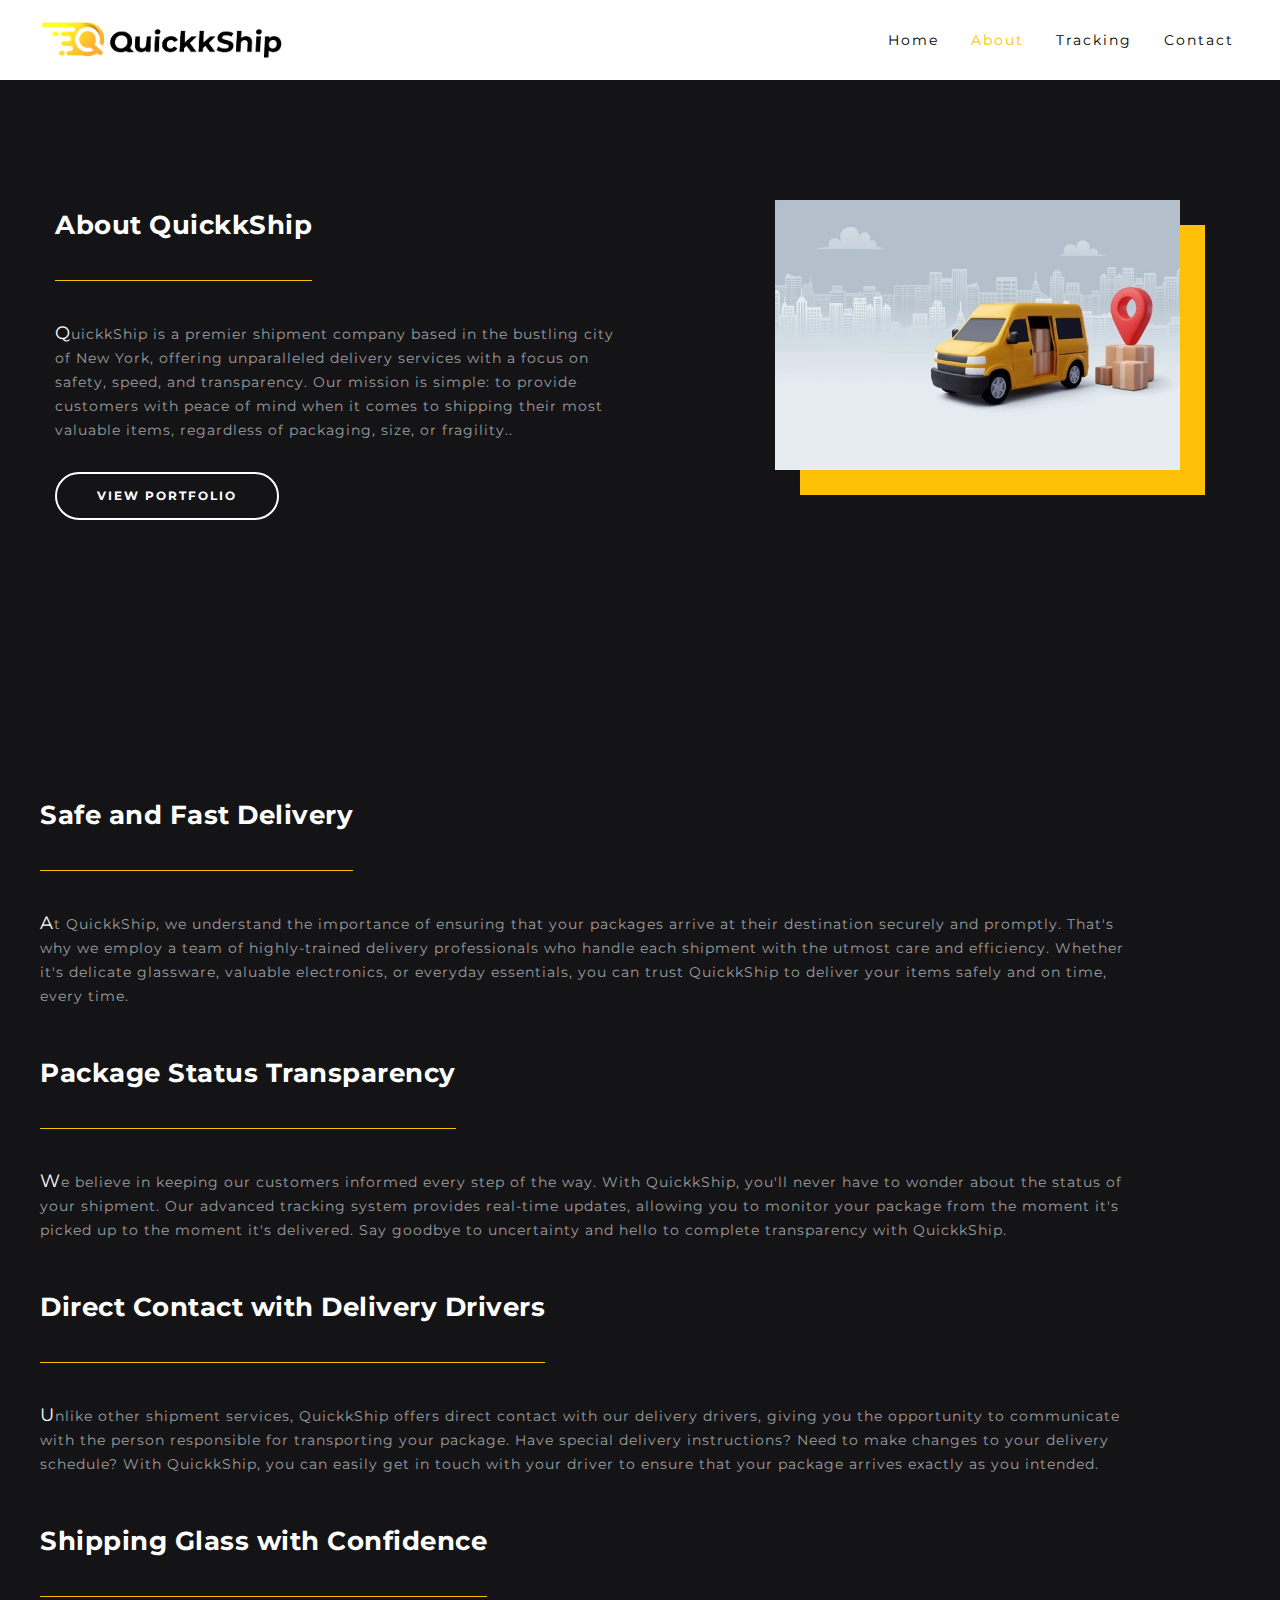
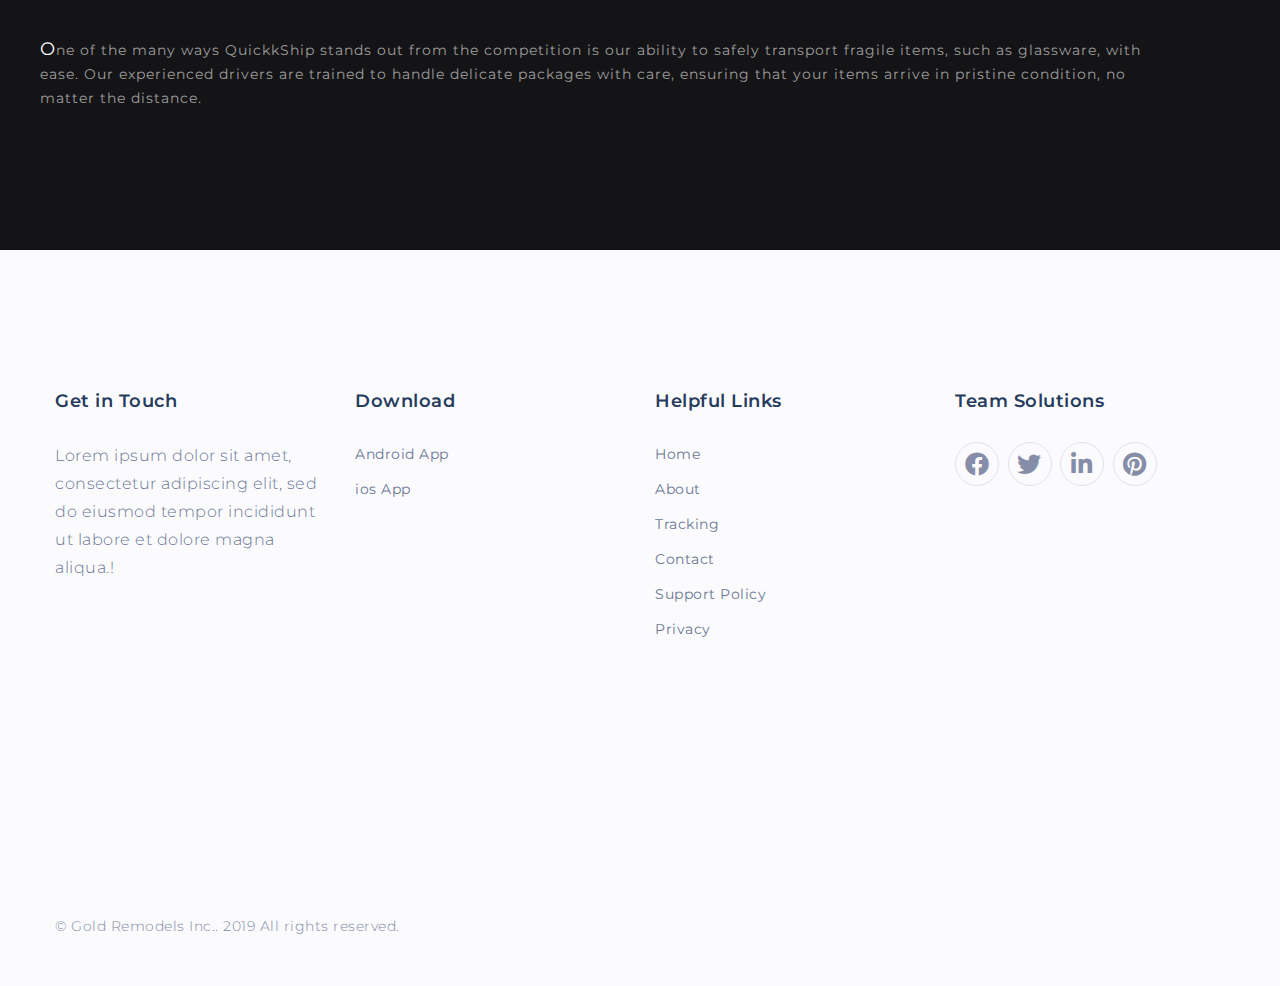
==== about.html @ 37277b3c "Add files via upload" ====
<!DOCTYPE html>
<!--[if (gte IE 9)|!(IE)]><!-->
<html lang="en">
<!--<![endif]-->
<head>
	<meta http-equiv="Content-Type" content="text/html; charset=UTF-8"/>
  <!-- =====  BASIC PAGE NEEDS  ===== -->
  <title>Huzaifa Shakeel</title>
	<link rel="canonical" href="https://html.lionode.com" />
  <!-- =====  SEO MATE  ===== -->
  <meta http-equiv="X-UA-Compatible" content="IE=edge" />
  <meta name="description" content="">
  <meta name="keywords" content="">
  <meta name="distribution" content="global">
  <meta name="revisit-after" content="2 Days">
  <meta name="robots" content="ALL">
  <meta name="rating" content="8 YEARS">
  <meta name="Language" content="en-us">
  <meta name="GOOGLEBOT" content="NOARCHIVE">
  <!-- =====  MOBILE SPECIFICATION  ===== -->
  <meta name="viewport" content="width=device-width, initial-scale=1, maximum-scale=1">
  <meta name="viewport" content="width=device-width">
  <!-- =====  CSS  ===== -->
  <link rel="stylesheet" href="https://cdnjs.cloudflare.com/ajax/libs/font-awesome/6.0.0-beta3/css/all.min.css">
  <link rel="stylesheet" type="text/css" href="jobado/layout/css/font-awesome.min.css" />
  <link rel="stylesheet" type="text/css" href="jobado/layout/css/bootstrap.css" />
  <link rel="stylesheet" type="text/css" href="jobado/layout/css/menu.css">
  <link rel="stylesheet" type="text/css" href="jobado/layout/css/style.css">
  <link rel="stylesheet" type="text/css" href="jobado/layout/css/color/style1.css" id="colors">
  <link rel="stylesheet" type="text/css" href="jobado/layout/css/animation.css">
  <link rel="stylesheet" type="text/css" href="jobado/layout/css/owl.carousel.css">
  <link rel="stylesheet" type="text/css" href="jobado/layout/css/mouse_position.css">
  <link href="assets/vendor/boxicons/css/boxicons.min.css" rel="stylesheet">
  <link rel="shortcut icon" href="jobado/layout/images/favicon.png">
  <link rel="apple-touch-icon" href="images/apple-touch-icon.png">
  <link rel="apple-touch-icon" sizes="72x72" href="images/apple-touch-icon-72x72.png">
  <link rel="apple-touch-icon" sizes="114x114" href="images/apple-touch-icon-114x114.png">
  <link href="assets/vendor/swiper/swiper-bundle.min.css" rel="stylesheet">
  
</head>
<body id="home, style= background-color: #141416;">
  <div class="wrapper", style="background-color: #141416;">
    <!-- =====  HEADER START  ===== -->
    <header id="header" style="background-color: white;">
      <div class="header navbar">
        <div class="container-fluid">
          <!-- Brand and toggle get grouped for better mobile display -->
          <div class="navbar-header pull-left"> <a class="navbar-brand" href="jobado/layout/index.html">  <img src="jobado/layout/images/png-03.png" alt="QuickkShip Logo" style="height: 60px"></a> </div>
          <!-- Collection of nav links, forms, and other content for toggling -->
          <div id="navbarCollapse" class="navbar-collapse navbar-right">
            <nav id="menu" class="collapse">
              <!-- Navigation Menu -->
              <ul class="nav">
                <li class="active"> <a href="index.html", style="color:black ;">Home</a></li>
                <li> <a href="about.html"  style="color: #ffc107;">About</a></li>
                <li> <a href="tracking.html"  style="color: black;">Tracking</a></li>
                <li> <a href="contact.html"  style="color: black;">Contact</a></li>
              </ul>
              <!--End Navigation Menu -->
            </nav>
          </div>
        </div>
      </div>
    </header>
    <!-- =====  HEADER END  ===== -->
    
    <!-- =====  ABOUT START  ===== -->
    <section id="about" style="padding-top: 200px;" class="ptb_100">
      <div class="about">
        <div class="container">
          <div class="about-inner ">
            <div class="row">
              <div class="col-md-7">
                <div class="about-text">
                  <div class="about-heading-wrap">
                    <h2 class="about-heading mb_40 wow fadeInUp" data-wow-delay="0.2s">About QuickkShip</h2>
                  </div>
                  <p class="wow fadeInUp" data-wow-delay="0.3s">QuickkShip is a premier shipment company based in the bustling city of New York, offering unparalleled delivery services with a focus on safety, speed, and transparency. Our mission is simple: to provide customers with peace of mind when it comes to shipping their most valuable items, regardless of packaging, size, or fragility..</p>
                  <a class="custom-btn custom-btns light mtb_30 wow fadeInUp" data-wow-delay="0.4s" type="button"  href="#portfolio" id="scrollToPortfolio"><span>View Portfolio</span></a>
                  <script>
                    document.getElementById("scrollToPortfolio").addEventListener("click", function (event) {
                        event.preventDefault(); // Prevent the default behavior of jumping to the section
                        const target = document.querySelector("#portfolio");
                        if (target) {
                            target.scrollIntoView({ behavior: "smooth" }); // Use smooth scroll behavior
                        }
                    });
                </script>
                </div>
              </div>
              <div class="col-md-5 wow fadeInUp" data-wow-delay="0.2s">
                <figure> <img src="jobado/layout/images/profilepic-2.jpg" alt="#"> </figure>
              </div>
            </div>
          </div>
        </div>
      </div>
    </section>
    <!-- =====  ABOUT END  ===== -->


    <section id="about" class="ptb_100">
      <div class="about">
        <div class="container">
          <div class="about-inner ">
            <div class="row">
              <div class="col-md-16">
                <div class="about-text">
                  <div class="about-heading-wrap">
                    <h2 class="about-heading mb_40 wow fadeInUp" data-wow-delay="0.2s">Safe and Fast Delivery</h2>
                  </div>
                  <p class="wow fadeInUp" data-wow-delay="0.3s">At QuickkShip, we understand the importance of ensuring that your packages arrive at their destination securely and promptly. That's why we employ a team of highly-trained delivery professionals who handle each shipment with the utmost care and efficiency. Whether it's delicate glassware, valuable electronics, or everyday essentials, you can trust QuickkShip to deliver your items safely and on time, every time.</p>
                </div>
              </div>
              <div class="col-md-16">
                <div class="about-text">
                  <div class="about-heading-wrap">
                    <h2 class="about-heading mb_40 wow fadeInUp" data-wow-delay="0.2s">Package Status Transparency</h2>
                  </div>
                  <p class="wow fadeInUp" data-wow-delay="0.3s">We believe in keeping our customers informed every step of the way. With QuickkShip, you'll never have to wonder about the status of your shipment. Our advanced tracking system provides real-time updates, allowing you to monitor your package from the moment it's picked up to the moment it's delivered. Say goodbye to uncertainty and hello to complete transparency with QuickkShip.</p>
                </div>
              </div>
              <div class="col-md-16">
                <div class="about-text">
                  <div class="about-heading-wrap">
                    <h2 class="about-heading mb_40 wow fadeInUp" data-wow-delay="0.2s">Direct Contact with Delivery Drivers</h2>
                  </div>
                  <p class="wow fadeInUp" data-wow-delay="0.3s">Unlike other shipment services, QuickkShip offers direct contact with our delivery drivers, giving you the opportunity to communicate with the person responsible for transporting your package. Have special delivery instructions? Need to make changes to your delivery schedule? With QuickkShip, you can easily get in touch with your driver to ensure that your package arrives exactly as you intended.</p>
                </div>
              </div>
              <div class="col-md-16">
                <div class="about-text">
                  <div class="about-heading-wrap">
                    <h2 class="about-heading mb_40 wow fadeInUp" data-wow-delay="0.2s">Shipping Glass with Confidence</h2>
                  </div>
                  <p class="wow fadeInUp" data-wow-delay="0.3s">One of the many ways QuickkShip stands out from the competition is our ability to safely transport fragile items, such as glassware, with ease. Our experienced drivers are trained to handle delicate packages with care, ensuring that your items arrive in pristine condition, no matter the distance.</p>
                </div>
              </div>
            </div>
          </div>
        </div>
      </div>
    </section>
   
   
<footer class="new_footer_area bg_color">
  <div class="new_footer_top">
      <div class="container">
          <div class="row">
              <div class="col-lg-3 col-md-6">
                  <div class="f_widget company_widget wow fadeInLeft" data-wow-delay="0.2s" style="visibility: visible; animation-delay: 0.2s; animation-name: fadeInLeft;">
                      <h3 class="f-title f_600 t_color f_size_18" style="padding-top: 20px;">Get in Touch</h3>
                      <p>Lorem ipsum dolor sit amet, consectetur adipiscing elit, sed do eiusmod tempor incididunt ut labore et dolore magna aliqua.!</p>
                     
                  </div>
              </div>
              <div class="col-lg-3 col-md-6">
                  <div class="f_widget about-widget pl_70 wow fadeInLeft" data-wow-delay="0.4s" style="visibility: visible; animation-delay: 0.4s; animation-name: fadeInLeft;">
                      <h3 class="f-title f_600 t_color f_size_18" style="padding-top: 20px;">Download</h3>
                      <ul class="list-unstyled f_list">
                          <li><a href="#">Android App</a></li>
                          <li><a href="#">ios App</a></li>
                      </ul>
                  </div>
              </div>
              <div class="col-lg-3 col-md-6">
                  <div class="f_widget about-widget pl_70 wow fadeInLeft" data-wow-delay="0.6s" style="visibility: visible; animation-delay: 0.6s; animation-name: fadeInLeft;">
                      <h3 class="f-title f_600 t_color f_size_18" style="padding-top: 20px;">Helpful Links</h3>
                      <ul class="list-unstyled f_list">
                          <li><a href="#">Home</a></li>
                          <li><a href="#">About</a></li>
                          <li><a href="#">Tracking</a></li>
                          <li><a href="#">Contact</a></li>
                          <li><a href="#">Support Policy</a></li>
                          <li><a href="#">Privacy</a></li>
                      </ul>
                  </div>
              </div>
              <div class="col-lg-3 col-md-6" >
                  <div class="f_widget social-widget pl_70 wow fadeInLeft" data-wow-delay="0.8s" style="visibility: visible; animation-delay: 0.8s; animation-name: fadeInLeft;">
                      <h3 class="f-title f_600 t_color f_size_18" style="padding-top: 20px;">Team Solutions</h3>
                      <div class="f_social_icon">
                          <a href="#" class="fab fa-facebook"></a>
                          <a href="#" class="fab fa-twitter"></a>
                          <a href="#" class="fab fa-linkedin"></a>
                          <a href="#" class="fab fa-pinterest"></a>
                      </div>
                  </div>
              </div>
          </div>
      </div>
      <div class="footer_bg">
          <div class="footer_bg_one"></div>
          <div class="footer_bg_two"></div>
      </div>
  </div>
  <div class="footer_bottom">
      <div class="container">
          <div class="row align-items-center">
              <div class="col-lg-6 col-sm-7">
                  <p class="mb-0 f_400">© Gold Remodels Inc.. 2019 All rights reserved.</p>
              </div>
          </div>
      </div>
  </div>
</footer>

    
    <!-- =====  ADD END  ===== -->
    <!-- =====  CONTACT START  ===== -->
    <!-- <section class="pb_100">
      <div class="container">
        <div class="row">
          <div class="col-md-6 mb_50 col-md-offset-3 text-center">
            <div class="heading-part ">
              <h2 class="main_title mb_20 wow fadeInUp" data-wow-delay="0.5s">Get In Touch</h2>
              <p class=" wow fadeInUp" data-wow-delay="0.6s">The generated Lorem Ipsum is therefore always free from repetition, injected humour, or non-characteristic words etc.</p>
            </div>
          </div>
        </div>
      </div>
    </section> -->
    <!-- =====  CONTACT END  ===== -->
    <!-- =====  FOOTER START  ===== -->
    <!-- <div class="footer bg-color ptb_100">
      <div class="container">
        <div class="row">
          <div class="col-xs-12">
            <h4 style="font-size: 30px; padding-bottom: 15px;">Huzaifa Shakeel</h4>
            <h4 style="font-size: 15px; padding-bottom: 10px;">Passionate about everything that renders in Mobile.</h4>
            <div class="copyright-part mb_10 wow fadeInUp" data-wow-delay="0.2s">Copy Right © By Lionode 2017 | All Rights Reserved.</div>
            <div class="social_icon wow fadeInUp" data-wow-delay="0.3s">
             
            </div>
          </div>
        </div>
      </div>
    </div> -->
    <!-- =====  FOOTER END  ===== -->
  <!-- =====  WRAPPER END  ===== -->
  <!-- =====  SCRIPT START  ===== -->
  <script src="jobado/layout/js/jQuery_v3.1.1.min.js"></script>
  <script src="jobado/layout/js/owl.carousel.min.js"></script>
  <script src="jobado/layout/js/bootstrap.min.js"></script>
  <script src="jobado/layout/js/isotope.pkgd.min.js"></script>
  <script src="jobado/layout/js/letters-type.js"></script>
  <script src="jobado/layout/js/menu.js"></script>
  <script src="jobado/layout/js/custom.js"></script>
  <script src="jobado/layout/js/circle-progress.js"></script>
  <script src="jobado/layout/js/circle-progress-examples.js"></script>
  <script src="jobado/layout/js/map.js"></script>
  <script src="jobado/layout/js/parallax.js"></script>
  <script src="jobado/layout/js/wow.js"></script>
  <script src="jobado/layout/js/mail.js"></script>
  <script src="jobado/layout/js/mouse_position.js"></script>
  <script src="assets/vendor/aos/aos.js"></script>
  <script src="assets/vendor/bootstrap/js/bootstrap.bundle.min.js"></script>
  <script src="assets/vendor/glightbox/js/glightbox.min.js"></script>
  <script src="assets/vendor/isotope-layout/isotope.pkgd.min.js"></script>
  <script src="assets/vendor/swiper/swiper-bundle.min.js"></script>
  <!-- =====  SCRIPT END  ===== -->
  <script src="assets/js/main.js"></script>
</html>
---- jobado/layout/css/menu.css ----
#menu, #menu ul, #menu ul li, #menu ul li a, #menu #menu-button {
	margin: 0;
	padding: 0;
	border: 0;
	list-style: none;
	line-height: 1;
	display: block;
	position: relative;
	-webkit-box-sizing: border-box;
	-moz-box-sizing: border-box;
	box-sizing: border-box;
	transition: all 0.4s ease-in-out 0s;
	-webkit-transition: all 0.4s ease-in-out 0s;
	-moz-transition: all 0.4s ease-in-out 0s;
	-o-transition: all 0.4s ease-in-out 0s;
}
#menu:after,  #menu > ul:after {
	content: ".";
	display: block;
	clear: both;
	visibility: hidden;
	line-height: 0;
	height: 0;
}
#menu #menu-button {
	display: none;
}
#menu {
	position: static;
	float: right;
	padding-top: 0;
}
#menu ul li .nav-dropdown-level-1 {
	-webkit-transition: all 0.4s ease;
	-moz-transition: all 0.4s ease;
	-ms-transition: all 0.4s ease;
	-o-transition: all 0.4s ease;
	transition: all 0.4s ease;
}
#menu > ul > li {
	float: left;
}
#menu.align-center > ul {
	font-size: 0;
	text-align: center;
}
#menu.align-center > ul > li {
	display: inline-block;
	float: none;
}
#menu.align-center ul ul {
	text-align: left;
}
#menu.align-right > ul > li {
	float: right;
}
#menu.align-right ul ul {
	text-align: right;
}
#menu > ul > li > a {
	padding: 23px 16px;
	letter-spacing: 2px;
	text-decoration: none;
	color: #fff;
	transition: all 0.25s ease 0s;
	-webkit-transition: all 0.25s ease 0s;
	-moz-transition: all 0.25s ease 0s;
	-o-transition: all 0.25s ease 0s;
	outline: none;
}
.header.sticky #menu ul ul li a, .header #menu ul ul li a, #menu ul ul li a {
	padding: 10px 20px;
	color: #999;
	letter-spacing: 1px;
	outline: none;
}
#menu ul li:hover a, .header.sticky #menu ul ul > li:hover > a, .header.sticky #menu ul > li:hover > a, #menu > ul > li.active > a {
	color: #ffc107;
}
/*#menu > ul > li.nav-has-sub > a {
  padding-right: 25px;
}*/
/*#menu > ul > li.nav-has-sub > a::after {
  position: absolute;
  top: 21px;
  right: 10px;
  width: 4px;
  height: 4px;
  border-bottom: 1px solid #323232;
  border-right: 1px solid #323232;
  content: "";
  -webkit-transform: rotate(45deg);
  -moz-transform: rotate(45deg);
  -ms-transform: rotate(45deg);
  -o-transform: rotate(45deg);
  transform: rotate(45deg);
  -webkit-transition: border-color 0.2s ease;
  -moz-transition: border-color 0.2s ease;
  -ms-transition: border-color 0.2s ease;
  -o-transition: border-color 0.2s ease;
  transition: border-color 0.2s ease;
}*/
#menu > ul > li.nav-has-sub:hover > a::after {
	border-color: #000;
}
#menu ul ul {
	position: absolute;
	left: -9999px;
	opacity: 0;
	-webkit-transition: all 0.4s ease;
	-moz-transition: all 0.4s ease;
	-ms-transition: all 0.4s ease;
	-o-transition: all 0.4s ease;
	transition: all 0.4s ease;
	top: 130%;
	visibility: hidden;
}
#menu li:hover > ul {
	left: auto;
	opacity: 1;
	top: 100%;
	visibility: visible;
	z-index: 2;
}
#menu li:hover ul.nav-dropdown-level-2 {
	top: 0;
}
#menu.align-right li:hover > ul {
	right: 0;
}
#menu ul ul ul {
	margin-left: 100%;
	top: 0;
}
#menu .nav-dropdown-level-1, #menu .nav-dropdown-level-2 {
	padding-top: 10px;
	padding-bottom: 10px;
	background: rgba(254,254,254,0.97);
}
#menu li:hover ul.nav-dropdown-level-2 {
	top: -10px;
}
#menu.align-right ul ul ul {
	margin-left: 0;
	margin-right: 100%;
}
/*#menu ul ul li {
  height: 0;
  -webkit-transition: height .2s ease;
  -moz-transition: height .2s ease;
  -ms-transition: height .2s ease;
  -o-transition: height .2s ease;
  transition: height .2s ease;
}*/
/*#menu ul li:hover > ul > li {
  height: 32px;
}*/
#menu ul ul li a {
	padding: 10px 20px;
	width: 225px;
	text-decoration: none;
	color: #fff;
	-webkit-transition: color .2s ease;
	-moz-transition: color .2s ease;
	-ms-transition: color .2s ease;
	-o-transition: color .2s ease;
	transition: color .2s ease;
}
#menu ul ul li:hover > a,  #menu ul ul li a:hover {
	color: #000;
}
#menu ul ul li.nav-has-sub > a::after {
	font-family: fontawesome;
	position: absolute;
	right: 15px;
	width: 5px;
	content: "\f105";
}
#menu.align-right ul ul li.nav-has-sub > a::after {
	right: auto;
	left: 10px;
	border-bottom: 0;
	border-right: 0;
	border-top: 1px solid #000;
	border-left: 1px solid #000;
}
#menu ul ul li.nav-has-sub:hover > a::after {
	border-color: #000;
}
.showleft {
	right: 100% !important;
}
 @media all and (max-width: 991px) {
#menu {
	width: auto;
	margin:0;
}
#menu ul {
	opacity: 0;
	left: 0;
	width: 100%;
	background: #fff;
	overflow: auto;
	position: fixed;
	top: 80px;
	z-index: 2;
	transition: all 0.4s ease-in-out 0s;
	-webkit-transition: all 0.4s ease-in-out 0s;
	-moz-transition: all 0.4s ease-in-out 0s;
	-o-transition: all 0.4s ease-in-out 0s;
	height: calc(100% - 64px);/*padding-top:65px !important;*/
}
#menu ul.open {
	opacity: 1;
	transition: all 0.4s ease-in-out 0s;
	-webkit-transition: all 0.4s ease-in-out 0s;
	-moz-transition: all 0.4s ease-in-out 0s;
	-o-transition: all 0.4s ease-in-out 0s;

}
#menu > ul > li > a {
	color: #323232 !important;
}
#menu .nav-dropdown-level-1, #menu .nav-dropdown-level-2 {
	padding-top: 0px;
	padding-bottom: 0px;
	background: #f7f7f7;
}
#menu li:hover > ul, #menu li:hover ul.nav-dropdown-level-2 {
	top: auto;
}
#menu ul ul {
	opacity: 1;
	visibility: visible;
}
#menu > ul > li > a, .header.sticky #menu > ul > li > a {
	padding: 20px 16px;
}
#menu.align-center > ul,  #menu.align-right ul ul {
	text-align: left;
}
#menu ul li,  #menu ul ul li,  #menu ul li:hover > ul > li {
	width: 100%;
	height: auto;
	border-top: 1px solid #eee;
}
#menu ul li a,  #menu ul ul li a {
	width: 100%;
}
#menu > ul > li,  #menu.align-center > ul > li,  #menu.align-right > ul > li {
	float: none;
	display: block;
	max-width: 750px;
	margin-left: auto;
	margin-right: auto;
}
#menu ul ul li a {
	padding: 20px 20px 20px 30px;
	color: #323232;
	background: none;
}
.header.sticky #menu ul ul li a, .header #menu ul ul li a {
	padding: 20px 20px 20px 30px;
	color: #323232;
}
.header.sticky #menu ul ul ul li a, .header #menu ul ul ul li a {
	padding: 20px 20px 20px 45px;
}
#menu ul ul li:hover > a,  #menu ul ul li a:hover {
	color: #000;
}
#menu ul ul ul li a {
	padding-left: 40px;
}
#menu ul ul,  #menu ul ul ul {
	position: relative;
	left: 0;
	right: auto;
	width: 100%;
	margin: 0;
}
#menu > ul > li.nav-has-sub > a::after,  #menu ul ul li.nav-has-sub > a::after {
	display: none;
}
#menu-line {
	display: none;
}
#menu #menu-button {
	display: inline-block;
	padding: 20px 0;
	margin-left: 15px;
	color: #323232;
	cursor: pointer;
	z-index: 2;
	float: left;
}
#menu #menu-button a{
	font-size: 20px;
	color: #fff;
}
#menu .submenu-button {
	position: absolute;
	z-index: 10;
	right: 0;
	top: 0;
	display: block;
	height: 52px;
	width: 52px;
	cursor: pointer;
}
#menu .submenu-button::after {
	content: '';
	position: absolute;
	top: 21px;
	left: 26px;
	display: block;
	width: 1px;
	height: 11px;
	background: #323232;
	z-index: 99;
}
#menu .submenu-button::before {
	content: '';
	position: absolute;
	left: 21px;
	top: 26px;
	display: block;
	width: 11px;
	height: 1px;
	background: #323232;
	z-index: 99;
}
#menu .submenu-button.submenu-opened:after {
	display: none;
}
}
---- jobado/layout/css/style.css ----
/*------------------------------------------------------------------

Project:		Jobado Portfolio
Version:		1.1
Last change:	‎29/9/‎2017
Created by: 	Lionode

-------------------------------------------------------------------*/

/* -----  Google Font  -----*/
@import url('https://fonts.googleapis.com/css?family=Montserrat:300,400,500,700,900');

/* -----  ionicons Font  -----*/
@import url("ionicons.min.css");

/* =====  INDEX OF STYLES =====

01 ===== BASIC  =====
  1.1 General
  1.2 Color Swicher
  1.3 Parallax 
  1.4 Typography   
  1.5 Spacing    
  1.6 Button
  1.7 Services
  1.8 Tab
  1.9 Progress Bars
  1.10 Inputs 
  
02 ===== HEADER ===== 
  2.1 Header
  2.2 Navbar
  
03 ===== CONTANT =====
  3.1 Banner
  3.2 Portfolio
  3.3 Blog
  3.4 Client
  3.5 About Us Page
  3.6 Team
  3.7 Contact Us
  3.8 map
  
04 ===== FOOTER =====*/

/* ----------------------------------------------
	BASIC
	1.1 General  
----------------------------------------------- */
body, html {
    height: 100%;
    margin: 0;
    padding: 0;
}
body {
    line-height: 24px;
    color: #9E9E9E;
    font-size: 14px;
    font-family: 'Montserrat', sans-serif;
    font-weight: 400;
    letter-spacing: 0.5px;
    background: #141416;
}
::-moz-selection {
    background-color: #1A1A1A;
    color: #FFF;
}
::selection {
    background-color: #1A1A1A;
    color: #FFF;
}
img {
    height: auto;
    max-width: 100%;
    border: none;
    outline: none;
    transition: all 0.4s ease 0s;
    -moz-transition: all 0.4s ease 0s;
    -webkit-transition: all 0.4s ease 0s;
    -o-transition: all 0.4s ease 0s;
}
ul li {
    list-style: none;
}
br {
    font-size: 0;
    line-height: 0;
}
hr {
    margin-bottom: 0px;
    margin-top: 0px;
    border-top: 1px solid #000;
    border-bottom: none;
    border-left: none;
    border-right: none;
}
.shop-detail hr {
    border-top: 1px solid #ccc;
}
ul {
    list-style: none;
    padding-left: 0px;
    margin-bottom: 0;
}
.bg-dark {
    background: #121212;
    color: #fff;
}
.light {
    color: #fff !important;
}
.red {
    color: #ffc107 !important;
}
.dark {
    color: #000 !important;
}

/* loader */

.cssload-container {
    position: fixed;
    z-index: 10000;
    width: 100%;
    height: 100%;
    top: 0;
    left: 0;
    display: -webkit-box;
    display: -ms-flexbox;
    display: flex;
    -webkit-box-align: center;
    -ms-flex-align: center;
    align-items: center;
    -webkit-box-pack: center;
    -ms-flex-pack: center;
    justify-content: center;
    transition: all .5s ease-out;
    background: #000;
}
.cssload-circle-1 {
    height: 117px;
    width: 117px;
    background: rgb(97, 46, 141);
}
.cssload-circle-2 {
    height: 97px;
    width: 97px;
    background: rgb(194, 34, 134);
}
.cssload-circle-3 {
    height: 78px;
    width: 78px;
    background: rgb(234, 34, 94);
}
.cssload-circle-4 {
    height: 58px;
    width: 58px;
    background: rgb(237, 91, 53);
}
.cssload-circle-5 {
    height: 39px;
    width: 39px;
    background: rgb(245, 181, 46);
}
.cssload-circle-6 {
    height: 19px;
    width: 19px;
    background: rgb(129, 197, 64);
}
.cssload-circle-7 {
    height: 10px;
    width: 10px;
    background: rgb(0, 163, 150);
}
.cssload-circle-8 {
    height: 5px;
    width: 5px;
    background: rgb(22, 116, 188);
}
.cssload-circle-1, .cssload-circle-2, .cssload-circle-3, .cssload-circle-4, .cssload-circle-5, .cssload-circle-6, .cssload-circle-7, .cssload-circle-8 {
    border-bottom: none;
    border-radius: 50%;
    -o-border-radius: 50%;
    -ms-border-radius: 50%;
    -webkit-border-radius: 50%;
    -moz-border-radius: 50%;
    box-shadow: 1px 1px 1px rgba(0, 0, 0, 0.1);
    -o-box-shadow: 1px 1px 1px rgba(0, 0, 0, 0.1);
    -ms-box-shadow: 1px 1px 1px rgba(0, 0, 0, 0.1);
    -webkit-box-shadow: 1px 1px 1px rgba(0, 0, 0, 0.1);
    -moz-box-shadow: 1px 1px 1px rgba(0, 0, 0, 0.1);
    animation-name: cssload-spin;
    -o-animation-name: cssload-spin;
    -ms-animation-name: cssload-spin;
    -webkit-animation-name: cssload-spin;
    -moz-animation-name: cssload-spin;
    animation-duration: 4600ms;
    -o-animation-duration: 4600ms;
    -ms-animation-duration: 4600ms;
    -webkit-animation-duration: 4600ms;
    -moz-animation-duration: 4600ms;
    animation-iteration-count: infinite;
    -o-animation-iteration-count: infinite;
    -ms-animation-iteration-count: infinite;
    -webkit-animation-iteration-count: infinite;
    -moz-animation-iteration-count: infinite;
    animation-timing-function: linear;
    -o-animation-timing-function: linear;
    -ms-animation-timing-function: linear;
    -webkit-animation-timing-function: linear;
    -moz-animation-timing-function: linear;
}
@keyframes cssload-spin {
    from {
        transform: rotate(0deg);
    }
    to {
        transform: rotate(360deg);
    }
}
@-o-keyframes cssload-spin {
    from {
        -o-transform: rotate(0deg);
    }
    to {
        -o-transform: rotate(360deg);
    }
}
@-ms-keyframes cssload-spin {
    from {
        -ms-transform: rotate(0deg);
    }
    to {
        -ms-transform: rotate(360deg);
    }
}
@-webkit-keyframes cssload-spin {
    from {
        -webkit-transform: rotate(0deg);
    }
    to {
        -webkit-transform: rotate(360deg);
    }
}
@-moz-keyframes cssload-spin {
    from {
        -moz-transform: rotate(0deg);
    }
    to {
        -moz-transform: rotate(360deg);
    }
}

/* ----------------------------------------------
	1.2 Color Swicher  
----------------------------------------------- */

#colors-switcher {
    background: #fff none repeat scroll 0 0;
    box-shadow: 0 0px 5px 0 rgba(0, 0, 0, 0.2);
    left: 0;
    position: fixed;
    top: 25%;
    width: 160px;
    z-index: 2;
}
#colors-switcher div {
    padding: 12px
}
#colors-switcher h2 {
    color: #333;
    font-size: 14px;
    font-weight: 400;
    margin-bottom: 0;
    margin-right: 0;
    margin-top: 0;
    padding: 10px 4px 0px;
    text-align: center;
    text-transform: capitalize;
}
#colors-switcher h2 a {
    background-color: #ffc107;
    display: block;
    height: 40px;
    position: absolute;
    right: -40px;
    top: 0;
    width: 40px;
}
#colors-switcher h2 a i {
    position: absolute;
    font-size: 20px;
    color: #fff;
    left: 10px;
    top: 10px;
}
.colors {
    padding-left: 7px
}
.colors {
    margin: 0px 0px 10px 0px;
    list-style: none;
    overflow: hidden;
}
.colors li {
    float: left
}
.colors li a {
    cursor: pointer;
    display: block;
    height: 20px;
    width: 20px;
    margin: 5px;
}
.style1 {
    background: #000000 none repeat scroll 0 0;
}
.style2 {
    background: #F44336 none repeat scroll 0 0;
}
.style3 {
    background: #E91E63 none repeat scroll 0 0;
}
.style4 {
    background: #9C27B0 none repeat scroll 0 0;
}
.style5 {
    background: #673AB7 none repeat scroll 0 0;
}
.style6 {
    background: #3F51B5 none repeat scroll 0 0;
}
.style7 {
    background: #2196F3 none repeat scroll 0 0;
}
.style8 {
    background: #03A9F4 none repeat scroll 0 0;
}
.style9 {
    background: #00BCD4 none repeat scroll 0 0;
}
.style10 {
    background: #009688 none repeat scroll 0 0;
}
.style11 {
    background: #4CAF50 none repeat scroll 0 0;
}
.style12 {
    background: #795548 none repeat scroll 0 0;
}
.style13 {
    background: linear-gradient(135deg, #667eea, #764ba2);
}
.style14 {
    background: linear-gradient(135deg, #30cfd0, #330867);
}
.style15 {
    background: linear-gradient(135deg, #2af598, #009efd);
}
.style16 {
    background: linear-gradient(135deg, #09203f, #537895);
}
.style17 {
    background: linear-gradient(135deg, #00b09b, #96c93d);
}
.style18 {
    background: linear-gradient(135deg, #03001e, #7303c0, #ec38bc);
}
.style19 {
    background: linear-gradient(135deg, #070000, #4c0001, #070000);
}
.style20 {
    background: linear-gradient(135deg, #8E0E00, #1F1C18);
}
.colors li a.active {
    box-shadow: 0 0 0px 2px #fff
}

/* ----------------------------------------------
	1.3 Parallax  
----------------------------------------------- */

.parallax {
    height: auto;
    overflow: hidden;
    position: relative;
}
.parallax::before {
    content: "";
    opacity: 0.9;
    position: absolute;
    left: 0;
    right: 0;
    top: 0;
    bottom: 0;
}

/* ----------------------------------------------
	1.4 Typography  
----------------------------------------------- */

a {
    cursor: pointer;
    text-decoration: none;
    color: #999999;
    transition: all 0.25s ease 0s;
    -moz-transition: all 0.25s ease 0s;
    -webkit-transition: all 0.25s ease 0s;
    -o-transition: all 0.25s ease 0s;
}
a:hover, a:focus {
    color: #ffc107 !important;
    text-decoration: none;
    transition: all 0.25s ease 0s;
    -moz-transition: all 0.25s ease 0s;
    -webkit-transition: all 0.25s ease 0s;
    -o-transition: all 0.25s ease 0s;
}
a, a:focus, a:active, a:link, img {
    outline: none;
    text-decoration: none;
}
p {
    margin: 0;
    padding: 0;
}
h1, h2, h3, h4, h5, h6, h1 a, h2 a, h3 a, h4 a, h5 a, h6 a {
    color: #fff;
    font-family: 'Montserrat', sans-serif;
    margin-top: 0px;
    margin-bottom: 0px;
}
h1 {
    font-size: 36px;
    line-height: 42px;
}
h2 {
    font-size: 26px;
    line-height: 26px;
}
h3 {
    font-size: 22px;
    line-height: 22px;
}
h4 {
    font-size: 18px;
    line-height: 18px;
}
h5 {
    font-size: 16px;
    line-height: 16px;
}
h6 {
    font-size: 14px;
    line-height: 14px;
}
.box-holder {
    margin-left: 15px;
    margin-right: 15px;
}
.capitalize {
    text-transform: capitalize;
}

/* ----------------------------------------------
	1.5 Spacing  
----------------------------------------------- */


/* =====  margin top  ===== */

.mtblr_20 {
    margin: 20px;
}
.mt_0 {
    margin-top: 0;
}
.mt_10 {
    margin-top: 10px;
}
.mt_20 {
    margin-top: 20px;
}
.mt_30 {
    margin-top: 30px;
}
.mt_40 {
    margin-top: 40px;
}
.mt_50 {
    margin-top: 50px;
}
.mt_60 {
    margin-top: 60px;
}
.mt_70 {
    margin-top: 70px;
}
.mt_80 {
    margin-top: 80px;
}
.mt_90 {
    margin-top: 90px;
}
.mt_100 {
    margin-top: 100px;
}

/* =====  margin bottom  ===== */

.mb_0 {
    margin-bottom: 0;
}
.mb_10 {
    margin-bottom: 10px;
}
.mb_20 {
    margin-bottom: 20px;
}
.mb_30 {
    margin-bottom: 30px;
}
.mb_40 {
    margin-bottom: 40px;
}
.mb_50 {
    margin-bottom: 50px;
}
.mb_60 {
    margin-bottom: 60px;
}
.mb_70 {
    margin-bottom: 70px;
}
.mb_80 {
    margin-bottom: 80px;
}
.mb_90 {
    margin-bottom: 90px;
}
.mb_100 {
    margin-bottom: 100px;
}

/* =====  margin top bottom ===== */

.mtb_10 {
    margin-top: 10px;
    margin-bottom: 10px;
}
.mtb_20 {
    margin-top: 20px;
    margin-bottom: 20px;
}
.mtb_30 {
    margin-top: 30px;
    margin-bottom: 30px;
}
.mtb_40 {
    margin-top: 40px;
    margin-bottom: 40px;
}
.mtb_50 {
    margin-top: 50px;
    margin-bottom: 50px;
}
.mtb_60 {
    margin-top: 60px;
    margin-bottom: 60px;
}
.mtb_70 {
    margin-top: 70px;
    margin-bottom: 70px;
}
.mtb_80 {
    margin-top: 80px;
    margin-bottom: 80px;
}
.mtb_90 {
    margin-top: 90px;
    margin-bottom: 90px;
}
.mtb_100 {
    margin-top: 100px;
    margin-bottom: 100px;
}

/* =====  padding  ===== */

.no-padding {
    padding: 0;
}

/* =====  padding top ===== */

.pt_10 {
    padding-top: 10px;
}
.pt_20 {
    padding-top: 20px;
}
.pt_30 {
    padding-top: 30px;
}
.pt_40 {
    padding-top: 40px;
}
.pt_50 {
    padding-top: 50px;
}
.pt_60 {
    padding-top: 60px;
}
.pt_70 {
    padding-top: 70px;
}
.pt_80 {
    padding-top: 80px;
}
.pt_90 {
    padding-top: 90px;
}
.pt_100 {
    padding-top: 100px;
}

/* =====  padding bottom ===== */

.pb_10 {
    padding-bottom: 10px;
}
.pb_20 {
    padding-bottom: 20px;
}
.pb_30 {
    padding-bottom: 30px;
}
.pb_40 {
    padding-bottom: 40px;
}
.pb_50 {
    padding-bottom: 50px;
}
.pb_60 {
    padding-bottom: 60px;
}
.pb_70 {
    padding-bottom: 70px;
}
.pb_80 {
    padding-bottom: 80px;
}
.pb_90 {
    padding-bottom: 90px;
}
.pb_100 {
    padding-bottom: 100px;
}

/* =====  padding top bottom ===== */

.ptb_10 {
    padding-top: 10px;
    padding-bottom: 10px;
}
.ptb_20 {
    padding-top: 20px;
    padding-bottom: 20px;
}
.ptb_30 {
    padding-top: 30px;
    padding-bottom: 30px;
}
.ptb_40 {
    padding-top: 40px;
    padding-bottom: 40px;
}
.ptb_50 {
    padding-top: 50px;
    padding-bottom: 50px;
}
.ptb_60 {
    padding-top: 60px;
    padding-bottom: 60px;
}
.ptb_70 {
    padding-top: 70px;
    padding-bottom: 70px;
}
.ptb_80 {
    padding-top: 80px;
    padding-bottom: 80px;
}
.ptb_90 {
    padding-top: 90px;
    padding-bottom: 90px;
}
.ptb_100 {
    padding-top: 100px;
    padding-bottom: 100px;
}

/* =====  button  =====*/

.btn {
    border-radius: 0;
    text-transform: uppercase;
}
.btn:hover, .btn:focus, .btn.focus {
    color: #999;
    text-decoration: none;
}
.btn-link {
    color: #000;
    border-bottom: 1px solid;
    padding: 0 0 10px;
    letter-spacing: 0;
}
.custom-btn {
    padding: 10px 40px;
    font-family: 'Montserrat', sans-serif;
    font-weight: 700;
    background: transparent;
    outline: none !important;
    cursor: pointer;
    transition: all 0.3s ease;
    position: relative;
    text-transform: uppercase;
    letter-spacing: 2px;
    font-size: 12px;
    display: inline-block;
    z-index: 0;
    color: #000;
}

/* ----------------------------------------------
	1.6 Button  
----------------------------------------------- */


/* =====  custom-btns  =====*/

.custom-btns {
    border: 2px solid #000;
    border-radius: 40px;
}
.custom-btns.light {
    border: 2px solid #fff;
    border-radius: 40px;
}
.custom-btns:after {
    position: absolute;
    content: "";
    width: 100%;
    height: 0;
    bottom: 0;
    left: 0;
    z-index: -1;
    background: #000;
    transition: all 0.3s ease;
    border-radius: 38px;
}
.custom-btns.light:after {
    background: #fff;
    
}
.custom-btns:hover {
    color: #fff;
}
.custom-btns.light:hover {
    color: #000 !important;
}
.custom-btns:hover:after {
    top: 0;
    height: 100%;
}

/* ----------------------------------------------
	1.7 Services 
----------------------------------------------- */

.service:hover h4 {
    color: #ffc107;
}

/* =====  Icon  =====*/

i.left {
    margin-right: 10px;
}
i.right {
    margin-left: 10px;
}
.icon-top i, .icon-right i, .icon-left i {
    color: #ffc107;
    font-size: 40px;
}
.feature-i-left {
    padding-left: 80px;
}
.feature-i-right {
    padding-right: 80px;
}
.feature-i-left, .feature-i-right {
    display: inline-block;
    position: relative;
}
.icon-left, .icon-right {
    display: inline-block;
    position: absolute;
    text-align: center;
    width: 30px;
    height: 100%;
}
.icon-left {
    right: 0;
}
.icon-right {
    left: 0;
}
.icon-left:after, .icon-right:after {
    position: absolute;
    content: "";
    width: 100%;
    height: 0;
    bottom: 0;
    left: 0;
    z-index: -1;
    background: #000;
    transition: all 0.3s ease;
}
.custom-btns.light:after {
    background: #fff;
}

/* ----------------------------------------------
	1.8 Tabs 
----------------------------------------------- */

.nav>li>a {
    padding: 7px 15px;
}

/* ----------------------------------------------
	1.9 Progress Bars 
----------------------------------------------- */

.progress-title {
    font-size: 16px;
    font-weight: 700;
    color: #011627;
    margin: 0 0 20px;
}
.progress {
    height: 10px;
    background: #cbcbcb;
    border-radius: 0;
    box-shadow: none;
    margin-bottom: 30px;
    overflow: visible;
}
.progress .progress-bar {
    box-shadow: none;
    position: relative;
    -webkit-animation: animate-positive 2s;
    animation: animate-positive 2s;
}
.progress .progress-bar::after {
    border-color: transparent;
    border-image: none;
    border-style: solid;
    border-width: 12px 6px 14px;
    content: "";
    display: block;
    position: absolute;
    right: 0;
    top: -26px;
}
.progress .progress-value {
    font-size: 15px;
    font-weight: bold;
    color: #000;
    position: absolute;
    top: -40px;
    right: 0;
}
.circle {
    width: 100%;
    display: inline-block;
    text-align: center;
    line-height: 1.2;
}
.circle strong {
    line-height: 40px;
    position: absolute;
    text-align: center;
    left: 0;
    top: 30px;
    width: 100%;
    font-size: 30px;
    color: #fff;
}
.circle strong i {
    font-style: normal;
    font-size: .6em;
    font-weight: 400;
}
.circle h6 {
    display: block;
    margin-top: 12px;
    color: #fff;
    font-weight: 400;
}
@-webkit-keyframes animate-positive {
    0% {
        width: 0;
    }
}
@keyframes animate-positive {
    0% {
        width: 0;
    }
}
#p_line .progress {
    position: relative;
    height: 25px;
    box-shadow: none;
    border-radius: 0;
    background-color: #ddd;
}
#p_line .progress>.progress-type {
    position: absolute;
    left: 0px;
    padding: 0px 10px;
    color: rgb(255, 255, 255);
}
#p_line .progress>.progress-completed {
    position: absolute;
    right: 0px;
    padding: 0px 10px;
    color: #000;
}

/* ----------------------------------------------
	1.10 Inputs
----------------------------------------------- */

input[type="text"], input[type="email"], input[type="tel"], input[type="number"], input[type="password"], input[type="radio"], input[type="checkbox"], input[type="file"], textarea, select {
    -moz-border-bottom-colors: none;
    -moz-border-left-colors: none;
    -moz-border-right-colors: none;
    -moz-border-top-colors: none;
    border-color: #424242;
    border-image: none;
    border-radius: 0;
    border-style: solid;
    border-width: 1px;
    background-color: transparent;
    color: #fff;
    display: inline-block;
    font-size: 13px;
    font-weight: 400;
    letter-spacing: 1px;
    outline: medium none;
    transition: all 0.2s ease 0s;
    padding: 12px 18px;
}
textarea {
    min-height: 300px;
}
::-webkit-input-placeholder {
    /* Chrome/Opera/Safari */
    color: #616161;
    opacity: 1
}

::-moz-placeholder {
    /* Firefox 19+ */
    color: #616161;
    opacity: 1
}
:-ms-input-placeholder {
    /* IE 10+ */
    color: #616161;
    opacity: 1
}
:-moz-placeholder {
    /* Firefox 18- */
    color: #616161;
    opacity: 1
}
input:focus, textarea:focus {
    border-color: #fff;
}
.full-with-form {
    width: 100%;
    max-width: 100%;
}

/* =====  Select  =====*/

.form-control {
    border-radius: 0px;
    box-shadow: none;
    max-width: 100%;
}
.form-control:focus {
    box-shadow: none;
    border-color: #616161;
}

/* ----------------------------------------------
	HEADER
	2.1 Header
----------------------------------------------- */

header {
    background: rgba(0, 0, 0, 0);
    width: 100%;
    position: absolute;
    top: 0;
    z-index: 100;
    transition: 0.6s;
    padding: 10px 0;
}

/* ----------------------------------------------
	2.2 Navbar
----------------------------------------------- */

.navbar-header .navbar-brand {
    height: auto;
    padding: 0px 0 0 20px;
    margin-top: 0 !important;
    margin-left: 0 !important;
}

.navbar {
    margin-bottom: 0;
    border: 0;
}
.navbar-header .collapse {
    border: none;
    box-shadow: none;

}
.navbar-header .collapse .bar-icon{
    border: none;
    box-shadow: none;

}
.mobile-menu-icon .fa{
    color: #000;
}


/* ----------------------------------------------
	CONTANT
	3.1 Banner
----------------------------------------------- */

#canvas {
    width: 100%;
    height: 100%;
    position: absolute;
    z-index: 1;
}
#smoky {
    position: fixed;
    z-index: 0;
    top: 0;
    left: 0;
    width: 100%;
    height: 100%;
}
.main-area {
    height: 100%;
    position: relative;
    width: 100%;
    overflow: hidden;
}
#surface-shader {
    position: absolute;
    width: 100%;
    height: 100%;
}

/* ===== particles ===== */

#stats {
    -webkit-user-select: none;
    margin-top: 5px;
    margin-left: 5px;
}
#stats {
    border-radius: 3px 3px 0 0;
    overflow: hidden;
}

/* ---- particles.js container ---- */

#particles-js {
    max-width: none;
    width: auto;
    height: 100vh;
    background-size: cover;
    background-position: 50% 50%;
    background-repeat: no-repeat;
}

/* ===== particles ===== */


/* ===== demo-canvas ===== */

#screen {
    position: relative;
    max-width: none;
    width: 100%;
    height: 100vh;
    background-position: center center;
}

/* ===== Full banner ===== */

.bg {
    position: absolute;
    width: 100%;
    height: 100%;
    -webkit-transition: opacity 5s;
    -moz-transition: opacity 5s;
    transition: opacity 5s;
}
.hiddens {
    opacity: 0;
}
#customElement {
    width: 100%;
    height: 100vh;
    position: relative;
    top: 0;
    left: 0;
    z-index: 0;
    background-size: cover;
}

/* ===== Full banner ===== */

.large-header, .banner2 {
    height: 100vh;
    overflow: hidden;
}
.banner {
    position: relative;
}
.banner_bg {
    width: 100%;
    height: 100vh;
    background-position: center center;
    background-image: url(../images/d.jpg);
}
.banner-detail {
    position: absolute;
    width: 100%;
    height: 100%;
    top: 0;
    left: 0;
    background-image: url('../images/d.jpg');
    background-position: 50% 50%;
    background-size: cover;
    display: -webkit-box;
    display: -ms-flexbox;
    display: flex;
    -webkit-box-align: center;
    -ms-flex-align: center;
    align-items: center;
    -webkit-box-pack: center;
    -ms-flex-pack: center;
    justify-content: start;
    
    transition: all .5s ease-out;
}
.cd-intro p {
    display: contents;
}
.cd-intro .home-arrow-down {
    text-align: center;
    position: relative;
    top: 150%;
    left: 50%;
    -webkit-transform: translate(-50%, -50%);
    transform: translate(-50%, -50%);
}
.cd-intro .home-arrow-down .btn {
    font-size: 25px;
}
.cd-intro .home-arrow-down .fa {
    color: #fafafa;
    display: inline-block;
    -webkit-transform-style: preserve-3d;
    transform-style: preserve-3d;
    -webkit-animation-name: bounce;
    animation-name: bounce;
    animation-duration: 2s;
    -webkit-animation-duration: 2s;
    -webkit-animation-iteration-count: infinite;
    animation-iteration-count: infinite;
    -webkit-animation-timing-function: linear;
    animation-timing-function: linear;
}
.cd-intro {
    text-align: center;
    z-index: 3;
}
.cd-headline {
    font-size: 30px;
    line-height: 1.2;
    color: #fff;
}
.cd-words-wrapper {
    display: inline-block;
    position: relative;
    text-align: left;
}
.cd-words-wrapper b {
    display: inline-block;
    position: absolute;
    left: 0;
    top: 0;
}
.cd-words-wrapper b.is-visible {
    position: relative;
}
.cd-headline.type .cd-words-wrapper {
    vertical-align: top;
    overflow: hidden;
}
.cd-headline.type .cd-words-wrapper::after {
    /* vertical bar */
    content: '';
    position: absolute;
    right: 0;
    top: 50%;
    bottom: auto;
    -webkit-transform: translateY(-50%);
    -moz-transform: translateY(-50%);
    -ms-transform: translateY(-50%);
    -o-transform: translateY(-50%);
    transform: translateY(-50%);
    height: 90%;
    width: 2px;
    background-color: #fff;
}
.cd-headline.type .cd-words-wrapper.waiting::after {
    -webkit-animation: cd-pulse 1s infinite;
    -moz-animation: cd-pulse 1s infinite;
    animation: cd-pulse 1s infinite;
}
.cd-headline.type .cd-words-wrapper.selected {
    background-color: #FFC107;
}
.cd-headline.type .cd-words-wrapper.selected::after {
    visibility: hidden;
}
.cd-headline.type .cd-words-wrapper.selected b {
    color: #0d0d0d;
}
.cd-headline.type b {
    visibility: hidden;
}
.cd-headline.type b.is-visible {
    visibility: visible;
}
.cd-headline.type i {
    position: absolute;
    visibility: hidden;
    font: inherit;
    color: #fff;
    text-transform: capitalize;
}
.cd-headline.type i.in {
    position: relative;
    visibility: visible;
}
@media only screen and (min-width: 320px) {
    .cd-headline {
        font-size: 30px;
        font-weight: 200;
        text-transform: uppercase;
    }
}
@media only screen and (min-width: 480px) {
    .cd-headline {
        font-size: 50px;
        font-weight: 200;
    }
}
@media only screen and (min-width: 768px) {
    .cd-headline {
        font-size: 70px;
        font-weight: 200;
    }
}
@media only screen and (min-width: 1170px) {
    .cd-headline {
        font-size: 120px;
        text-transform: uppercase;
    }
}
@-webkit-keyframes cd-pulse {
    0% {
        -webkit-transform: translateY(-50%) scale(1);
        opacity: 1;
    }
    40% {
        -webkit-transform: translateY(-50%) scale(0.9);
        opacity: 0;
    }
    100% {
        -webkit-transform: translateY(-50%) scale(0);
        opacity: 0;
    }
}
@-moz-keyframes cd-pulse {
    0% {
        -moz-transform: translateY(-50%) scale(1);
        opacity: 1;
    }
    40% {
        -moz-transform: translateY(-50%) scale(0.9);
        opacity: 0;
    }
    100% {
        -moz-transform: translateY(-50%) scale(0);
        opacity: 0;
    }
}
@keyframes cd-pulse {
    0% {
        -webkit-transform: translateY(-50%) scale(1);
        -moz-transform: translateY(-50%) scale(1);
        -ms-transform: translateY(-50%) scale(1);
        -o-transform: translateY(-50%) scale(1);
        transform: translateY(-50%) scale(1);
        opacity: 1;
    }
    40% {
        -webkit-transform: translateY(-50%) scale(0.9);
        -moz-transform: translateY(-50%) scale(0.9);
        -ms-transform: translateY(-50%) scale(0.9);
        -o-transform: translateY(-50%) scale(0.9);
        transform: translateY(-50%) scale(0.9);
        opacity: 0;
    }
    100% {
        -webkit-transform: translateY(-50%) scale(0);
        -moz-transform: translateY(-50%) scale(0);
        -ms-transform: translateY(-50%) scale(0);
        -o-transform: translateY(-50%) scale(0);
        transform: translateY(-50%) scale(0);
        opacity: 0;
    }
}

/* ----------------------------------------------
	3.2 Portfolio
----------------------------------------------- */

.main_title {
    display: inline-block;
    font-weight: 900;
    text-transform: uppercase;
    color: #fff;
    font-size: 45px;
    line-height: 60px;
}
.title {
    font-size: 14px;
    color: #fff;
    letter-spacing: 2px;
    text-transform: uppercase;
}
.story_detail {
    color: #F5F5F5;
}
.project-title {
    color: #fff;
}
.portfolio-filter.nav.navbar-nav {
    float: none;
}
.nav>li>a:hover, .nav>li>a:focus {
    background: transparent;
}
.tab-bar ul {
    list-style: none;
    text-align: center;
    display: inline-block;
    
}
.tab-bar ul li {
    display: block;
    color: #000;
}
.tab-bar ul li a {
    padding: 5px 15px;
    color: #000;
}
.tab-bar ul li.active a, .tab-bar ul li:hover a {
    color: #ffc107;
}
.isotope {
    display: inline-block;
    width: 100%;
}
.grid-item {
    display: block;
    position: relative;
    padding: 15px;
}
.grid-item a {
    background: #000;
    overflow: hidden;
    display: block;
    position: relative;
}
.three-col-work .grid-item, .three-col-blog .blog-item {
    width: 33.33%;
    min-height: 1px;
}
.three-col-blog, .three-col-work {
    display: inline-block;
}
.grid .three-col-work .grid-item {
    float: left;
    position: relative;
}
.isotope .grid-item.filtered {
    -moz-transform: scale(0);
    -ms-transform: scale(0);
    transform: scale(0);
    opacity: 0;
    filter: alpha(opacity=0);
}
.grid-item a:hover img {
    opacity: 0.2;
    filter: alpha(opacity=60);
    -webkit-transform: scale(1.1);
    -moz-transform: scale(1.1);
    -ms-transform: scale(1.1);
    transform: scale(1.1);
}
.grid-item .work-detail {
    position: absolute;
    text-align: center;
    width: 100%;
    bottom: 0;
    opacity: 0;
    transition: all 0.4s ease-in-out 0s;
    -webkit-transition: all 0.4s ease-in-out 0s;
    -moz-transition: all 0.4s ease-in-out 0s;
    -o-transition: all 0.4s ease-in-out 0s;
}
.grid-item a:hover .work-detail {
    opacity: 1;
    bottom: 20px;
}
#portfolio .isotope, #portfolio .masonry-brick, #portfolio .grid-item img {
    max-width: 100%;
    transition: all 0.4s ease-in-out 0s;
    -webkit-transition: all 0.4s ease-in-out 0s;
    -moz-transition: all 0.4s ease-in-out 0s;
    -o-transition: all 0.4s ease-in-out 0s;
}
.two-col-work .grid-item>a, .three-col-work .grid-item>a, .four-col-work .grid-item>a {
    position: relative;
}

/* ----------------------------------------------
	3.3 blog
----------------------------------------------- */

.post-type {
    background: #000;
    color: #ffc107;
    cursor: default;
    font-size: 16px;
    height: 40px;
    left: 25px;
    line-height: 40px;
    position: absolute;
    text-align: center;
    top: 10px;
    width: 40px;
}
.post-info {
    display: inline-block;
    padding-top: 20px;
}
.blog .date i {
    margin-right: 10px;
}
.blog-item:hover h2 a {
    color: #ffc107;
}
#blog-post .owl-nav {
    position: absolute;
    top: 0;
    width: 100%;
}
#blog-post .owl-nav>div {
    height: 400px;
    width: 200px;
    font-size: 0px;
    position: absolute;
}
#blog-post .owl-nav .owl-next {
    cursor: url(../images/right_arrow.png), auto !important;
    -webkit-user-select: none;
    -khtml-user-select: none;
    -moz-user-select: none;
    -ms-user-select: none;
    user-select: none;
}
#blog-post .owl-nav .owl-prev {
    cursor: url(../images/left_arrow.png), auto !important;
    -webkit-user-select: none;
    -khtml-user-select: none;
    -moz-user-select: none;
    -ms-user-select: none;
    user-select: none;
}
#blog-post .owl-nav .owl-prev {
    left: 0px;
}
#blog-post .owl-nav .owl-next {
    right: 0px;
}
.details {
    border-top: 1px solid #ffc107;
    padding-top: 15px;
}

/* ----------------------------------------------
	3.4 Client
----------------------------------------------- */

#client .type-01 {
    margin: 0 20px;
    
}
.client .owl-nav {
    position: absolute;
    top: 0;
    width: 100%;
}
.client .owl-nav>div {
    height: 300px;
    width: 300px;
    font-size: 0px;
    position: absolute;
}
.client .owl-nav .owl-prev {
    left: -200px;
    
}
.client .owl-nav .owl-next {
    right: -200px;
    
}
.client .type-01 h2 {
    margin-left: 30px;
    margin-right: 30px;
}
.client .fa.fa-quote-left {
    color: #ffc107;
    font-size: 50px;
}
.client-designation {
    display: inline-block;
    font-weight: 300;
}
.client-title strong {
    color: #000;
    text-transform: uppercase;
}
.client-detail {
    color: #F5F5F5;
}

/* ----------------------------------------------
	3.5 About Us Page
----------------------------------------------- */

.about-heading {
    font-weight: 700;
    line-height: 50px;
    padding-bottom: 30px;
    border-bottom: 1px solid #ffc107;
    display: inline-block;
    color: #fff;
}
.about-heading span {
    font-weight: 300;
}
.about-text>p::first-letter {
    font-size: 18px;
    color: #fff;
}
.about-text {
    margin: 0 0 40px;
    padding-right: 95px;
}
.about-text p {
    letter-spacing: 1px;
}
figure {
    margin: auto;
}
.about-inner figure img {
    max-width: none;
    width: 100%;
}
.about-inner figure {
    -webkit-box-shadow: 25px 25px 0px 0px #ffc107;
    -moz-box-shadow: 25px 25px 0px 0px #ffc107;
    box-shadow: 25px 25px 0px 0px #ffc107;
    -webkit-transition: .8s;
    transition: .8s;
    margin: 0px 45px 0px 20px;
}
.about-inner figure:hover {
    -webkit-box-shadow: 0px 0px 0px 0px #ffc107;
    -moz-box-shadow: 0px 0px 0px 0px #ffc107;
    box-shadow: 0px 0px 0px 0px #ffc107;
    -webkit-transition: .8s;
    transition: .8s;
}

/* ----------------------------------------------
	3.6 Team
----------------------------------------------- */

.team3col .owl-nav {
    position: absolute;
    top: 0;
    width: 100%;
}
.team3col .owl-nav>div {
    font-size: 0;
    height: 360px;
    position: absolute;
    width: 200px;
}
.team3col .owl-nav .owl-next {
    cursor: url(../images/right_arrow.png), auto !important;
    -webkit-user-select: none;
    -khtml-user-select: none;
    -moz-user-select: none;
    -ms-user-select: none;
    user-select: none;
}
.team3col .owl-nav .owl-prev {
    cursor: url(../images/left_arrow.png), auto !important;
    -webkit-user-select: none;
    -khtml-user-select: none;
    -moz-user-select: none;
    -ms-user-select: none;
    user-select: none;
}
.team3col .owl-nav .owl-prev {
    left: 0px;
}
.team3col .owl-nav .owl-next {
    right: 0px;
}
.team-detail {
    padding: 0 15px;
}
.team-designation, .team-title {
    text-transform: uppercase;
}
.team .social>li, .team_grid .social>li {
    background: #dfdfdf none repeat scroll 0 0;
    border-radius: 50%;
    display: inline-block;
    height: 40px;
    margin: 0 5px;
    width: 40px;
}
.team .social>li:hover, .team_grid .social>li:hover {
    background: #ffc107;
}
.team .social>li:hover a, .team_grid .social>li:hover a {
    color: #fff !important;
}
.social li a i {
    margin: 12px;
    color: #000;
}
.team-detail .team-item-img {
    border-radius: 20px;
}
.team-detail:hover .team-item-img {
    filter: grayscale(0%);
}
.team-detail:hover .team-title {
    color: #ffc107;
}

/* ----------------------------------------------
	3.7 Contact Us
----------------------------------------------- */

.contact .fa {
    margin-right: 10px;
    color: #ffc107;
}

/* ----------------------------------------------
	3.8 map
----------------------------------------------- */

.map_right #map {
    height: 530px;
}
#map {
    width: 100%;
    height: 400px;
    background-color: grey;
}

/* ----------------------------------------------
	FOOTER
----------------------------------------------- */
.social_icon li {
    display: inline-block;
    height: 25px;
    width: 25px;
}
.social_icon ul li i.fa {
    background-color: transparent;
    font-size: 16px;
    color: #fff;
    -webkit-border-radius: 50px;
    -moz-border-radius: 50px;
    -o-border-radius: 50px;
    border-radius: 50px;
    transition: all 0.4s ease-in-out 0s;
    -webkit-transition: all 0.4s ease-in-out 0s;
    -moz-transition: all 0.4s ease-in-out 0s;
    -o-transition: all 0.4s ease-in-out 0s;
}
.social_icon ul li a i.fa:hover {
    color: #ffc107;
}


/* ----------------------------------------------
	RESPONSIVE
----------------------------------------------- */

@media (min-width: 1200px) {
    .container {
        width: 1200px;
    }
}

/*-----------------------------------*/

@media (min-width: 992px) and (max-width: 1199px) {
    .about-title {
        font-size: 40px;
        line-height: 55px;
    }
}

/*----------------------------------*/

@media (max-width:991px) {
    .three-col-work .grid-item, .three-col-blog .blog-item {
        width: 50%;
    }
    .client .owl-nav {
        display: none;
    }
    .about-text {
        padding: 20px;
    }
}

/*-----------------------------------*/

@media (min-width: 768px) and (max-width: 991px) {}

/*-----------------------------------*/

@media (max-width: 767px) {
    .banner_bg {
        overflow: hidden;
    }
    .banner_bg>img {
        max-width: none;
        width: auto;
    }
    .portfolio-filter.nav.navbar-nav {
        display: inline;
    }
    .portfolio-filter.nav.navbar-nav>li {
        background: #262626 none repeat scroll 0 0;
        margin: 2px 0;
    }
    .three-col-work .grid-item, .three-col-blog .blog-item {
        width: 100%;
    }
}

/*-----------------------------------*/

@media (max-width:650px) {
    .cd-intro p {
        display: none;
    }
}


.achievement {
    text-align: left;
    margin-bottom: 5px; /* Add spacing between achievement text and bullet points */
    list-style-type: disc; /* Add bullet points */
    margin-left: 13px;
  }
  
  
  
/*--------------------------------------------------------------
# Portfolio Details
--------------------------------------------------------------*/
.portfolio-details {
    padding-top: 20px;
    background-image: url('../images/banner2.png');
    background-position: 50% 50%;
    background-size: cover;
  }
  
  .portfolio-details .portfolio-details-slider img {
    width: 100%;
  }
  
  .portfolio-details .portfolio-details-slider .swiper-pagination {
    margin-top: 20px;
    position: relative;
  }
  
  .portfolio-details .portfolio-details-slider .swiper-pagination .swiper-pagination-bullet {
    width: 12px;
    height: 12px;
    background-color: #fff;
    opacity: 1;
  }
  
  .portfolio-details .portfolio-details-slider .swiper-pagination .swiper-pagination-bullet-active {
    background-color: #ef6603;
  }
  
  .portfolio-details .portfolio-info {
    padding: 30px;
    box-shadow: 0px 0 30px rgba(42, 44, 57, 0.08);
  }
  
  .portfolio-details .portfolio-info h3 {
    font-size: 22px;
    font-weight: 700;
    margin-bottom: 20px;
    padding-bottom: 20px;
    border-bottom: 1px solid #eee;
  }
  
  .portfolio-details .portfolio-info ul {
    list-style: none;
    padding: 0;
    font-size: 15px;
  }
  
  .portfolio-details .portfolio-info ul li+li {
    margin-top: 10px;
  }
  
  .portfolio-details .portfolio-description {
    padding-top: 30px;
  }
  
  .portfolio-details .portfolio-description h2 {
    font-size: 26px;
    font-weight: 700;
    margin-bottom: 20px;
  }
  
  .portfolio-details .portfolio-description p {
    padding: 0;
  }


  .description1 {
    display: flex;
    align-items: center;
    margin-bottom: 20px;
}

.icon1 {
    font-size: 24px;
    margin-right: 10px;
    color: #ffc107; /* Change the color as needed */
}

.text1 {
    text-align: left;
}



/*--------------------------------------------------------------
# Testimonials
--------------------------------------------------------------*/
.testimonials .testimonials-carousel,
.testimonials .testimonials-slider {
  overflow: hidden;
}

.testimonials .testimonial-item {
  box-sizing: content-box;
  padding: 30px 30px 0 30px;
  margin: 30px 15px;
  text-align: center;
  min-height: 350px;
  box-shadow: 0px 2px 12px rgba(0, 0, 0, 0.08);
}

.testimonials .testimonial-item .testimonial-img {
  width: 90px;
  border-radius: 50%;
  border: 4px solid #fff;
  margin: 0 auto;
}

.testimonials .testimonial-item h3 {
  font-size: 18px;
  font-weight: bold;
  margin: 10px 0 5px 0;
  color: white;
}

.testimonials .testimonial-item h4 {
  font-size: 14px;
  color: white;
  margin: 0;
}

.testimonials .testimonial-item .quote-icon-left,
.testimonials .testimonial-item .quote-icon-right {
  color: white;
  font-size: 26px;
}

.testimonials .testimonial-item .quote-icon-left {
  display: inline-block;
  left: -5px;
  position: relative;
}

.testimonials .testimonial-item .quote-icon-right {
  display: inline-block;
  right: -5px;
  position: relative;
  top: 10px;
}

.testimonials .testimonial-item p {
  font-style: italic;
  margin: 0 auto 15px auto;
}

.testimonials .testimonial-item i {
    color: #ffc107;
    
  }
.testimonials .swiper-pagination {
  margin-top: 20px;
  position: relative;
}

.testimonials .swiper-pagination .swiper-pagination-bullet {
  width: 12px;
  height: 12px;
  background-color: #fff;
  opacity: 1;
}

.testimonials .swiper-pagination .swiper-pagination-bullet-active {
  background-color: #ffc107;
}




.custom-box {
    background-color: rgba(0, 0, 0, 0.6); /* Grey color with opacity */
    border-radius: 10px; /* Rounded corners */
    padding: 40px; /* Padding inside the box */
    margin-left: 10%; /* Margin outside the box */
    margin-right: 10%;
  }

  .heading {

    margin-bottom: 20px; /* Space between heading and text */
    font-weight: 500;
    color: white;
  }

  .text {
    font-size: 16px; /* Adjust the font size */
    color: white;
  }

  .border-b-4 {
    border-bottom-width: 4px;
}

.w-20 {
    width: 5rem;
}

.border-blue-300 {
    --tw-border-opacity: 1;
    border-color: brown;
}

.pb-4 {
    padding-bottom: 1rem;
}





body {
    background: #fbfbfd;
}

.new_footer_area {
    background: #fbfbfd;
}


.new_footer_top {
    padding: 120px 0px 270px;
    position: relative;
      overflow-x: hidden;
}
.new_footer_area .footer_bottom {
    padding-top: 5px;
    padding-bottom: 50px;
}
.footer_bottom {
    font-size: 14px;
    font-weight: 300;
    line-height: 20px;
    color: #7f88a6;
    padding: 27px 0px;
}
.new_footer_top .company_widget p {
    font-size: 16px;
    font-weight: 300;
    line-height: 28px;
    color: #6a7695;
    margin-bottom: 20px;
}
.new_footer_top .company_widget .f_subscribe_two .btn_get {
    border-width: 1px;
    margin-top: 20px;
}
.btn_get_two:hover {
    background: transparent;
    color: #5e2ced;
}
.btn_get:hover {
    color: #fff;
    background: #6754e2;
    border-color: #6754e2;
    -webkit-box-shadow: none;
    box-shadow: none;
}
a:hover, a:focus, .btn:hover, .btn:focus, button:hover, button:focus {
    text-decoration: none;
    outline: none;
}



.new_footer_top .f_widget.about-widget .f_list li a:hover {
    color: #5e2ced;
}
.new_footer_top .f_widget.about-widget .f_list li {
    margin-bottom: 11px;
}
.f_widget.about-widget .f_list li:last-child {
    margin-bottom: 0px;
}
.f_widget.about-widget .f_list li {
    margin-bottom: 15px;
}
.f_widget.about-widget .f_list {
    margin-bottom: 0px;
}
.new_footer_top .f_social_icon a {
    width: 44px;
    height: 44px;
    line-height: 43px;
    background: transparent;
    border: 1px solid #e2e2eb;
    font-size: 24px;
}
.f_social_icon a {
    width: 46px;
    height: 46px;
    border-radius: 50%;
    font-size: 14px;
    line-height: 45px;
    color: #858da8;
    display: inline-block;
    background: #ebeef5;
    text-align: center;
    -webkit-transition: all 0.2s linear;
    -o-transition: all 0.2s linear;
    transition: all 0.2s linear;
}
.ti-facebook:before {
    content: "\e741";
}
.ti-twitter-alt:before {
    content: "\e74b";
}
.ti-vimeo-alt:before {
    content: "\e74a";
}
.ti-pinterest:before {
    content: "\e731";
}

.btn_get_two {
    -webkit-box-shadow: none;
    box-shadow: none;
    background: #ffc107;
    border-color: #ffc107;
    color: #fff;
}

.btn_get_two:hover {
    background: transparent;
    color: #ffc107;
}

.new_footer_top .f_social_icon a:hover {
    border-color: #ffc107;
  color:white;
}
.new_footer_top .f_social_icon a + a {
    margin-left: 4px;
}
.new_footer_top .f-title {
    margin-bottom: 30px;
    color: #263b5e;
}
.f_600 {
    font-weight: 600;
}
.f_size_18 {
    font-size: 18px;
}
h1, h2, h3, h4, h5, h6 {
    color: #4b505e;
}
.new_footer_top .f_widget.about-widget .f_list li a {
    color: #6a7695;
}


.new_footer_top .footer_bg {
    position: absolute;
    bottom: 0;
    background: url("https://blogger.googleusercontent.com/img/b/R29vZ2xl/AVvXsEigB8iI5tb8WSVBuVUGc9UjjB8O0708X7Fdic_4O1LT4CmLHoiwhanLXiRhe82yw0R7LgACQ2IhZaTY0hhmGi0gYp_Ynb49CVzfmXtYHUVKgXXpWvJ_oYT8cB4vzsnJLe3iCwuzj-w6PeYq_JaHmy_CoGoa6nw0FBo-2xLdOPvsLTh_fmYH2xhkaZ-OGQ/s16000/footer_bg.png") no-repeat scroll center 0;
    width: 100%;
    height: 266px;
}

.new_footer_top .footer_bg .footer_bg_one {
    background: url("https://blogger.googleusercontent.com/img/b/R29vZ2xl/AVvXsEia0PYPxwT5ifToyP3SNZeQWfJEWrUENYA5IXM6sN5vLwAKvaJS1pQVu8mOFFUa_ET4JuHNTFAxKURFerJYHDUWXLXl1vDofYXuij45JZelYOjEFoCOn7E6Vxu0fwV7ACPzArcno1rYuVxGB7JY6G7__e4_KZW4lTYIaHSLVaVLzklZBLZnQw047oq5-Q/s16000/volks.gif") no-repeat center center;
    width: 330px;
    height: 105px;
  background-size:100%;
    position: absolute;
    bottom: 0;
    left: 30%;
    -webkit-animation: myfirst 22s linear infinite;
    animation: myfirst 22s linear infinite;
}

.new_footer_top .footer_bg .footer_bg_two {
    background: url("https://blogger.googleusercontent.com/img/b/R29vZ2xl/AVvXsEhyLGwEUVwPK6Vi8xXMymsc-ZXVwLWyXhogZxbcXQYSY55REw_0D4VTQnsVzCrL7nsyjd0P7RVOI5NKJbQ75koZIalD8mqbMquP20fL3DxsWngKkOLOzoOf9sMuxlbyfkIBTsDw5WFUj-YJiI50yzgVjF8cZPHhEjkOP_PRTQXDHEq8AyWpBiJdN9SfQA/s16000/cyclist.gif") no-repeat center center;
    width: 88px;
    height: 100px;
  background-size:100%;
    bottom: 0;
    left: 38%;
    position: absolute;
    -webkit-animation: myfirst 30s linear infinite;
    animation: myfirst 30s linear infinite;
}



@-moz-keyframes myfirst {
  0% {
    left: -25%;
  }
  100% {
    left: 100%;
  }
}

@-webkit-keyframes myfirst {
  0% {
    left: -25%;
  }
  100% {
    left: 100%;
  }
}

@keyframes myfirst {
  0% {
    left: -25%;
  }
  100% {
    left: 100%;
  }
}

/*************footer End*****************/

.main-banner {

    width: 100%;
    background-position: center center;
    background-color: #141416;
   
    background-repeat: no-repeat;
    background-size: cover;
    
    padding: 55px 0px;
  }
  
  .main-banner .caption h6 {
    font-size: 20px;
    text-transform: uppercase;
    color: #fff;
    font-weight: 500;
    letter-spacing: 0.5px;
  }
  
  .main-banner .caption h2 {
    font-size: 48px;
    color: #fff;
    margin-top: 20px;
    position: relative;
    padding-bottom: 5px;
    margin-bottom: 40px;
  }
  
  .main-banner .caption h2:after {
    position: absolute;
   
    width: 202px;
    height: 12px;
    content: '';
    left: 125px;
    bottom: 0;
  }
  
  .main-banner .caption p {
    color: #fff;
    margin-bottom: 70px;
  }
  
  .main-banner .caption form {
    position: relative;
    max-width: 450px;
  }
  
  .main-banner .caption form input {
    max-width: 450px;
    width: 100%;
    height: 50px;
    outline: none;
    border-radius: 25px;
    background-color: #fff;
    border: none;
    padding: 0px 25px;
    font-size: 14px;
    color: #7a7a7a;
  }
  
  .main-banner .caption form button {
    display: inline-block;
    height: 50px;
    line-height: 50px;
    background-color: #ee626b;
    color: #fff;
    font-size: 15px;
    text-transform: uppercase;
    font-weight: 500;
    padding: 0px 25px;
    border: none;
    border-radius: 25px;
    position: absolute;
    right: 0;
    top: 0;
    transition: all .3s;
  }
  
  .main-banner .caption form button:hover {
    background-color: #0071f8;
  }
  
  .main-banner .right-image {
    position: relative;
  }
  
  .main-banner .right-image img {
    border-radius: 25px;
  }
  
  .main-banner .right-image span.price {
    position: absolute;
    right: 20px;
    top: 20px;
    border-radius: 25px;
    background-color: #008af8;
    font-size: 22px;
    text-transform: uppercase;
    font-weight: 700;
    color: #fff;
    padding: 4px 15px;
  }
  
  .main-banner .right-image span.offer {
    position: absolute;
    left: -25px;
    bottom: -25px;
    border-radius: 50%;
    background-color: #ee626b;
    font-size: 28px;
    text-transform: uppercase;
    font-weight: 700;
    color: #fff;
    display: inline-block;
    width: 100px;
    height: 100px;
    text-align: center;
    line-height: 100px;
  }
---- jobado/layout/css/color/style1.css ----
.bg-color, .parallax::before {
	background-color: #000;
}
.Progress, .footer {
	background: #121212;
}
---- jobado/layout/css/animation.css ----
@charset "UTF-8";
/*!
 * animate.css -http://daneden.me/animate
 * Version - 3.5.1
 * Licensed under the MIT license - http://opensource.org/licenses/MIT
 *
 * Copyright (c) 2016 Daniel Eden
 */

.animated {
	-webkit-animation-duration: 1s;
	animation-duration: 1s;
	-webkit-animation-fill-mode: both;
	animation-fill-mode: both;
}
.animated.infinite {
	-webkit-animation-iteration-count: infinite;
	animation-iteration-count: infinite;
}
.animated.hinge {
	-webkit-animation-duration: 2s;
	animation-duration: 2s;
}
.animated.flipOutX, .animated.flipOutY, .animated.bounceIn, .animated.bounceOut {
	-webkit-animation-duration: .75s;
	animation-duration: .75s;
}
 @-webkit-keyframes bounce {
 from, 20%, 53%, 80%, to {
 -webkit-animation-timing-function: cubic-bezier(0.215, 0.610, 0.355, 1.000);
 animation-timing-function: cubic-bezier(0.215, 0.610, 0.355, 1.000);
 -webkit-transform: translate3d(0, 0, 0);
 transform: translate3d(0, 0, 0);
}
 40%, 43% {
 -webkit-animation-timing-function: cubic-bezier(0.755, 0.050, 0.855, 0.060);
 animation-timing-function: cubic-bezier(0.755, 0.050, 0.855, 0.060);
 -webkit-transform: translate3d(0, -30px, 0);
 transform: translate3d(0, -30px, 0);
}
 70% {
 -webkit-animation-timing-function: cubic-bezier(0.755, 0.050, 0.855, 0.060);
 animation-timing-function: cubic-bezier(0.755, 0.050, 0.855, 0.060);
 -webkit-transform: translate3d(0, -15px, 0);
 transform: translate3d(0, -15px, 0);
}
 90% {
 -webkit-transform: translate3d(0, -4px, 0);
 transform: translate3d(0, -4px, 0);
}
}
 @keyframes bounce {
 from, 20%, 53%, 80%, to {
 -webkit-animation-timing-function: cubic-bezier(0.215, 0.610, 0.355, 1.000);
 animation-timing-function: cubic-bezier(0.215, 0.610, 0.355, 1.000);
 -webkit-transform: translate3d(0, 0, 0);
 transform: translate3d(0, 0, 0);
}
 40%, 43% {
 -webkit-animation-timing-function: cubic-bezier(0.755, 0.050, 0.855, 0.060);
 animation-timing-function: cubic-bezier(0.755, 0.050, 0.855, 0.060);
 -webkit-transform: translate3d(0, -30px, 0);
 transform: translate3d(0, -30px, 0);
}
 70% {
 -webkit-animation-timing-function: cubic-bezier(0.755, 0.050, 0.855, 0.060);
 animation-timing-function: cubic-bezier(0.755, 0.050, 0.855, 0.060);
 -webkit-transform: translate3d(0, -15px, 0);
 transform: translate3d(0, -15px, 0);
}
 90% {
 -webkit-transform: translate3d(0, -4px, 0);
 transform: translate3d(0, -4px, 0);
}
}
.bounce {
	-webkit-animation-name: bounce;
	animation-name: bounce;
	-webkit-transform-origin: center bottom;
	transform-origin: center bottom;
}
 @-webkit-keyframes flash {
 from, 50%, to {
 opacity: 1;
}
 25%, 75% {
 opacity: 0;
}
}
 @keyframes flash {
 from, 50%, to {
 opacity: 1;
}
 25%, 75% {
 opacity: 0;
}
}
.flash {
	-webkit-animation-name: flash;
	animation-name: flash;
}

/* originally authored by Nick Pettit - https://github.com/nickpettit/glide */

@-webkit-keyframes pulse {
 from {
 -webkit-transform: scale3d(1, 1, 1);
 transform: scale3d(1, 1, 1);
}
 50% {
 -webkit-transform: scale3d(1.05, 1.05, 1.05);
 transform: scale3d(1.05, 1.05, 1.05);
}
to {
	-webkit-transform: scale3d(1, 1, 1);
	transform: scale3d(1, 1, 1);
}
}
 @keyframes pulse {
 from {
 -webkit-transform: scale3d(1, 1, 1);
 transform: scale3d(1, 1, 1);
}
 50% {
 -webkit-transform: scale3d(1.05, 1.05, 1.05);
 transform: scale3d(1.05, 1.05, 1.05);
}
to {
	-webkit-transform: scale3d(1, 1, 1);
	transform: scale3d(1, 1, 1);
}
}
.pulse {
	-webkit-animation-name: pulse;
	animation-name: pulse;
}
 @-webkit-keyframes rubberBand {
 from {
 -webkit-transform: scale3d(1, 1, 1);
 transform: scale3d(1, 1, 1);
}
 30% {
 -webkit-transform: scale3d(1.25, 0.75, 1);
 transform: scale3d(1.25, 0.75, 1);
}
 40% {
 -webkit-transform: scale3d(0.75, 1.25, 1);
 transform: scale3d(0.75, 1.25, 1);
}
 50% {
 -webkit-transform: scale3d(1.15, 0.85, 1);
 transform: scale3d(1.15, 0.85, 1);
}
 65% {
 -webkit-transform: scale3d(.95, 1.05, 1);
 transform: scale3d(.95, 1.05, 1);
}
 75% {
 -webkit-transform: scale3d(1.05, .95, 1);
 transform: scale3d(1.05, .95, 1);
}
to {
	-webkit-transform: scale3d(1, 1, 1);
	transform: scale3d(1, 1, 1);
}
}
 @keyframes rubberBand {
 from {
 -webkit-transform: scale3d(1, 1, 1);
 transform: scale3d(1, 1, 1);
}
 30% {
 -webkit-transform: scale3d(1.25, 0.75, 1);
 transform: scale3d(1.25, 0.75, 1);
}
 40% {
 -webkit-transform: scale3d(0.75, 1.25, 1);
 transform: scale3d(0.75, 1.25, 1);
}
 50% {
 -webkit-transform: scale3d(1.15, 0.85, 1);
 transform: scale3d(1.15, 0.85, 1);
}
 65% {
 -webkit-transform: scale3d(.95, 1.05, 1);
 transform: scale3d(.95, 1.05, 1);
}
 75% {
 -webkit-transform: scale3d(1.05, .95, 1);
 transform: scale3d(1.05, .95, 1);
}
to {
	-webkit-transform: scale3d(1, 1, 1);
	transform: scale3d(1, 1, 1);
}
}
.rubberBand {
	-webkit-animation-name: rubberBand;
	animation-name: rubberBand;
}
 @-webkit-keyframes shake {
 from, to {
 -webkit-transform: translate3d(0, 0, 0);
 transform: translate3d(0, 0, 0);
}
 10%, 30%, 50%, 70%, 90% {
 -webkit-transform: translate3d(-10px, 0, 0);
 transform: translate3d(-10px, 0, 0);
}
 20%, 40%, 60%, 80% {
 -webkit-transform: translate3d(10px, 0, 0);
 transform: translate3d(10px, 0, 0);
}
}
 @keyframes shake {
 from, to {
 -webkit-transform: translate3d(0, 0, 0);
 transform: translate3d(0, 0, 0);
}
 10%, 30%, 50%, 70%, 90% {
 -webkit-transform: translate3d(-10px, 0, 0);
 transform: translate3d(-10px, 0, 0);
}
 20%, 40%, 60%, 80% {
 -webkit-transform: translate3d(10px, 0, 0);
 transform: translate3d(10px, 0, 0);
}
}
.shake {
	-webkit-animation-name: shake;
	animation-name: shake;
}
 @-webkit-keyframes headShake {
 0% {
 -webkit-transform: translateX(0);
 transform: translateX(0);
}
 6.5% {
 -webkit-transform: translateX(-6px) rotateY(-9deg);
 transform: translateX(-6px) rotateY(-9deg);
}
 18.5% {
 -webkit-transform: translateX(5px) rotateY(7deg);
 transform: translateX(5px) rotateY(7deg);
}
 31.5% {
 -webkit-transform: translateX(-3px) rotateY(-5deg);
 transform: translateX(-3px) rotateY(-5deg);
}
 43.5% {
 -webkit-transform: translateX(2px) rotateY(3deg);
 transform: translateX(2px) rotateY(3deg);
}
 50% {
 -webkit-transform: translateX(0);
 transform: translateX(0);
}
}
 @keyframes headShake {
 0% {
 -webkit-transform: translateX(0);
 transform: translateX(0);
}
 6.5% {
 -webkit-transform: translateX(-6px) rotateY(-9deg);
 transform: translateX(-6px) rotateY(-9deg);
}
 18.5% {
 -webkit-transform: translateX(5px) rotateY(7deg);
 transform: translateX(5px) rotateY(7deg);
}
 31.5% {
 -webkit-transform: translateX(-3px) rotateY(-5deg);
 transform: translateX(-3px) rotateY(-5deg);
}
 43.5% {
 -webkit-transform: translateX(2px) rotateY(3deg);
 transform: translateX(2px) rotateY(3deg);
}
 50% {
 -webkit-transform: translateX(0);
 transform: translateX(0);
}
}
.headShake {
	-webkit-animation-timing-function: ease-in-out;
	animation-timing-function: ease-in-out;
	-webkit-animation-name: headShake;
	animation-name: headShake;
}
 @-webkit-keyframes swing {
 20% {
 -webkit-transform: rotate3d(0, 0, 1, 15deg);
 transform: rotate3d(0, 0, 1, 15deg);
}
 40% {
 -webkit-transform: rotate3d(0, 0, 1, -10deg);
 transform: rotate3d(0, 0, 1, -10deg);
}
 60% {
 -webkit-transform: rotate3d(0, 0, 1, 5deg);
 transform: rotate3d(0, 0, 1, 5deg);
}
 80% {
 -webkit-transform: rotate3d(0, 0, 1, -5deg);
 transform: rotate3d(0, 0, 1, -5deg);
}
to {
	-webkit-transform: rotate3d(0, 0, 1, 0deg);
	transform: rotate3d(0, 0, 1, 0deg);
}
}
 @keyframes swing {
 20% {
 -webkit-transform: rotate3d(0, 0, 1, 15deg);
 transform: rotate3d(0, 0, 1, 15deg);
}
 40% {
 -webkit-transform: rotate3d(0, 0, 1, -10deg);
 transform: rotate3d(0, 0, 1, -10deg);
}
 60% {
 -webkit-transform: rotate3d(0, 0, 1, 5deg);
 transform: rotate3d(0, 0, 1, 5deg);
}
 80% {
 -webkit-transform: rotate3d(0, 0, 1, -5deg);
 transform: rotate3d(0, 0, 1, -5deg);
}
to {
	-webkit-transform: rotate3d(0, 0, 1, 0deg);
	transform: rotate3d(0, 0, 1, 0deg);
}
}
.swing {
	-webkit-transform-origin: top center;
	transform-origin: top center;
	-webkit-animation-name: swing;
	animation-name: swing;
}
 @-webkit-keyframes tada {
 from {
 -webkit-transform: scale3d(1, 1, 1);
 transform: scale3d(1, 1, 1);
}
 10%, 20% {
 -webkit-transform: scale3d(.9, .9, .9) rotate3d(0, 0, 1, -3deg);
 transform: scale3d(.9, .9, .9) rotate3d(0, 0, 1, -3deg);
}
 30%, 50%, 70%, 90% {
 -webkit-transform: scale3d(1.1, 1.1, 1.1) rotate3d(0, 0, 1, 3deg);
 transform: scale3d(1.1, 1.1, 1.1) rotate3d(0, 0, 1, 3deg);
}
 40%, 60%, 80% {
 -webkit-transform: scale3d(1.1, 1.1, 1.1) rotate3d(0, 0, 1, -3deg);
 transform: scale3d(1.1, 1.1, 1.1) rotate3d(0, 0, 1, -3deg);
}
to {
	-webkit-transform: scale3d(1, 1, 1);
	transform: scale3d(1, 1, 1);
}
}
 @keyframes tada {
 from {
 -webkit-transform: scale3d(1, 1, 1);
 transform: scale3d(1, 1, 1);
}
 10%, 20% {
 -webkit-transform: scale3d(.9, .9, .9) rotate3d(0, 0, 1, -3deg);
 transform: scale3d(.9, .9, .9) rotate3d(0, 0, 1, -3deg);
}
 30%, 50%, 70%, 90% {
 -webkit-transform: scale3d(1.1, 1.1, 1.1) rotate3d(0, 0, 1, 3deg);
 transform: scale3d(1.1, 1.1, 1.1) rotate3d(0, 0, 1, 3deg);
}
 40%, 60%, 80% {
 -webkit-transform: scale3d(1.1, 1.1, 1.1) rotate3d(0, 0, 1, -3deg);
 transform: scale3d(1.1, 1.1, 1.1) rotate3d(0, 0, 1, -3deg);
}
to {
	-webkit-transform: scale3d(1, 1, 1);
	transform: scale3d(1, 1, 1);
}
}
.tada {
	-webkit-animation-name: tada;
	animation-name: tada;
}

/* originally authored by Nick Pettit - https://github.com/nickpettit/glide */

@-webkit-keyframes wobble {
 from {
 -webkit-transform: none;
 transform: none;
}
 15% {
 -webkit-transform: translate3d(-25%, 0, 0) rotate3d(0, 0, 1, -5deg);
 transform: translate3d(-25%, 0, 0) rotate3d(0, 0, 1, -5deg);
}
 30% {
 -webkit-transform: translate3d(20%, 0, 0) rotate3d(0, 0, 1, 3deg);
 transform: translate3d(20%, 0, 0) rotate3d(0, 0, 1, 3deg);
}
 45% {
 -webkit-transform: translate3d(-15%, 0, 0) rotate3d(0, 0, 1, -3deg);
 transform: translate3d(-15%, 0, 0) rotate3d(0, 0, 1, -3deg);
}
 60% {
 -webkit-transform: translate3d(10%, 0, 0) rotate3d(0, 0, 1, 2deg);
 transform: translate3d(10%, 0, 0) rotate3d(0, 0, 1, 2deg);
}
 75% {
 -webkit-transform: translate3d(-5%, 0, 0) rotate3d(0, 0, 1, -1deg);
 transform: translate3d(-5%, 0, 0) rotate3d(0, 0, 1, -1deg);
}
to {
	-webkit-transform: none;
	transform: none;
}
}
 @keyframes wobble {
 from {
 -webkit-transform: none;
 transform: none;
}
 15% {
 -webkit-transform: translate3d(-25%, 0, 0) rotate3d(0, 0, 1, -5deg);
 transform: translate3d(-25%, 0, 0) rotate3d(0, 0, 1, -5deg);
}
 30% {
 -webkit-transform: translate3d(20%, 0, 0) rotate3d(0, 0, 1, 3deg);
 transform: translate3d(20%, 0, 0) rotate3d(0, 0, 1, 3deg);
}
 45% {
 -webkit-transform: translate3d(-15%, 0, 0) rotate3d(0, 0, 1, -3deg);
 transform: translate3d(-15%, 0, 0) rotate3d(0, 0, 1, -3deg);
}
 60% {
 -webkit-transform: translate3d(10%, 0, 0) rotate3d(0, 0, 1, 2deg);
 transform: translate3d(10%, 0, 0) rotate3d(0, 0, 1, 2deg);
}
 75% {
 -webkit-transform: translate3d(-5%, 0, 0) rotate3d(0, 0, 1, -1deg);
 transform: translate3d(-5%, 0, 0) rotate3d(0, 0, 1, -1deg);
}
to {
	-webkit-transform: none;
	transform: none;
}
}
.wobble {
	-webkit-animation-name: wobble;
	animation-name: wobble;
}
 @-webkit-keyframes jello {
 from, 11.1%, to {
 -webkit-transform: none;
 transform: none;
}
 22.2% {
 -webkit-transform: skewX(-12.5deg) skewY(-12.5deg);
 transform: skewX(-12.5deg) skewY(-12.5deg);
}
 33.3% {
 -webkit-transform: skewX(6.25deg) skewY(6.25deg);
 transform: skewX(6.25deg) skewY(6.25deg);
}
 44.4% {
 -webkit-transform: skewX(-3.125deg) skewY(-3.125deg);
 transform: skewX(-3.125deg) skewY(-3.125deg);
}
 55.5% {
 -webkit-transform: skewX(1.5625deg) skewY(1.5625deg);
 transform: skewX(1.5625deg) skewY(1.5625deg);
}
 66.6% {
 -webkit-transform: skewX(-0.78125deg) skewY(-0.78125deg);
 transform: skewX(-0.78125deg) skewY(-0.78125deg);
}
 77.7% {
 -webkit-transform: skewX(0.390625deg) skewY(0.390625deg);
 transform: skewX(0.390625deg) skewY(0.390625deg);
}
 88.8% {
 -webkit-transform: skewX(-0.1953125deg) skewY(-0.1953125deg);
 transform: skewX(-0.1953125deg) skewY(-0.1953125deg);
}
}
 @keyframes jello {
 from, 11.1%, to {
 -webkit-transform: none;
 transform: none;
}
 22.2% {
 -webkit-transform: skewX(-12.5deg) skewY(-12.5deg);
 transform: skewX(-12.5deg) skewY(-12.5deg);
}
 33.3% {
 -webkit-transform: skewX(6.25deg) skewY(6.25deg);
 transform: skewX(6.25deg) skewY(6.25deg);
}
 44.4% {
 -webkit-transform: skewX(-3.125deg) skewY(-3.125deg);
 transform: skewX(-3.125deg) skewY(-3.125deg);
}
 55.5% {
 -webkit-transform: skewX(1.5625deg) skewY(1.5625deg);
 transform: skewX(1.5625deg) skewY(1.5625deg);
}
 66.6% {
 -webkit-transform: skewX(-0.78125deg) skewY(-0.78125deg);
 transform: skewX(-0.78125deg) skewY(-0.78125deg);
}
 77.7% {
 -webkit-transform: skewX(0.390625deg) skewY(0.390625deg);
 transform: skewX(0.390625deg) skewY(0.390625deg);
}
 88.8% {
 -webkit-transform: skewX(-0.1953125deg) skewY(-0.1953125deg);
 transform: skewX(-0.1953125deg) skewY(-0.1953125deg);
}
}
.jello {
	-webkit-animation-name: jello;
	animation-name: jello;
	-webkit-transform-origin: center;
	transform-origin: center;
}
 @-webkit-keyframes bounceIn {
 from, 20%, 40%, 60%, 80%, to {
 -webkit-animation-timing-function: cubic-bezier(0.215, 0.610, 0.355, 1.000);
 animation-timing-function: cubic-bezier(0.215, 0.610, 0.355, 1.000);
}
 0% {
 opacity: 0;
 -webkit-transform: scale3d(.3, .3, .3);
 transform: scale3d(.3, .3, .3);
}
 20% {
 -webkit-transform: scale3d(1.1, 1.1, 1.1);
 transform: scale3d(1.1, 1.1, 1.1);
}
 40% {
 -webkit-transform: scale3d(.9, .9, .9);
 transform: scale3d(.9, .9, .9);
}
 60% {
 opacity: 1;
 -webkit-transform: scale3d(1.03, 1.03, 1.03);
 transform: scale3d(1.03, 1.03, 1.03);
}
 80% {
 -webkit-transform: scale3d(.97, .97, .97);
 transform: scale3d(.97, .97, .97);
}
to {
	opacity: 1;
	-webkit-transform: scale3d(1, 1, 1);
	transform: scale3d(1, 1, 1);
}
}
 @keyframes bounceIn {
 from, 20%, 40%, 60%, 80%, to {
 -webkit-animation-timing-function: cubic-bezier(0.215, 0.610, 0.355, 1.000);
 animation-timing-function: cubic-bezier(0.215, 0.610, 0.355, 1.000);
}
 0% {
 opacity: 0;
 -webkit-transform: scale3d(.3, .3, .3);
 transform: scale3d(.3, .3, .3);
}
 20% {
 -webkit-transform: scale3d(1.1, 1.1, 1.1);
 transform: scale3d(1.1, 1.1, 1.1);
}
 40% {
 -webkit-transform: scale3d(.9, .9, .9);
 transform: scale3d(.9, .9, .9);
}
 60% {
 opacity: 1;
 -webkit-transform: scale3d(1.03, 1.03, 1.03);
 transform: scale3d(1.03, 1.03, 1.03);
}
 80% {
 -webkit-transform: scale3d(.97, .97, .97);
 transform: scale3d(.97, .97, .97);
}
to {
	opacity: 1;
	-webkit-transform: scale3d(1, 1, 1);
	transform: scale3d(1, 1, 1);
}
}
.bounceIn {
	-webkit-animation-name: bounceIn;
	animation-name: bounceIn;
}
 @-webkit-keyframes bounceInDown {
 from, 60%, 75%, 90%, to {
 -webkit-animation-timing-function: cubic-bezier(0.215, 0.610, 0.355, 1.000);
 animation-timing-function: cubic-bezier(0.215, 0.610, 0.355, 1.000);
}
 0% {
 opacity: 0;
 -webkit-transform: translate3d(0, -3000px, 0);
 transform: translate3d(0, -3000px, 0);
}
 60% {
 opacity: 1;
 -webkit-transform: translate3d(0, 25px, 0);
 transform: translate3d(0, 25px, 0);
}
 75% {
 -webkit-transform: translate3d(0, -10px, 0);
 transform: translate3d(0, -10px, 0);
}
 90% {
 -webkit-transform: translate3d(0, 5px, 0);
 transform: translate3d(0, 5px, 0);
}
to {
	-webkit-transform: none;
	transform: none;
}
}
 @keyframes bounceInDown {
 from, 60%, 75%, 90%, to {
 -webkit-animation-timing-function: cubic-bezier(0.215, 0.610, 0.355, 1.000);
 animation-timing-function: cubic-bezier(0.215, 0.610, 0.355, 1.000);
}
 0% {
 opacity: 0;
 -webkit-transform: translate3d(0, -3000px, 0);
 transform: translate3d(0, -3000px, 0);
}
 60% {
 opacity: 1;
 -webkit-transform: translate3d(0, 25px, 0);
 transform: translate3d(0, 25px, 0);
}
 75% {
 -webkit-transform: translate3d(0, -10px, 0);
 transform: translate3d(0, -10px, 0);
}
 90% {
 -webkit-transform: translate3d(0, 5px, 0);
 transform: translate3d(0, 5px, 0);
}
to {
	-webkit-transform: none;
	transform: none;
}
}
.bounceInDown {
	-webkit-animation-name: bounceInDown;
	animation-name: bounceInDown;
}
 @-webkit-keyframes bounceInLeft {
 from, 60%, 75%, 90%, to {
 -webkit-animation-timing-function: cubic-bezier(0.215, 0.610, 0.355, 1.000);
 animation-timing-function: cubic-bezier(0.215, 0.610, 0.355, 1.000);
}
 0% {
 opacity: 0;
 -webkit-transform: translate3d(-3000px, 0, 0);
 transform: translate3d(-3000px, 0, 0);
}
 60% {
 opacity: 1;
 -webkit-transform: translate3d(25px, 0, 0);
 transform: translate3d(25px, 0, 0);
}
 75% {
 -webkit-transform: translate3d(-10px, 0, 0);
 transform: translate3d(-10px, 0, 0);
}
 90% {
 -webkit-transform: translate3d(5px, 0, 0);
 transform: translate3d(5px, 0, 0);
}
to {
	-webkit-transform: none;
	transform: none;
}
}
 @keyframes bounceInLeft {
 from, 60%, 75%, 90%, to {
 -webkit-animation-timing-function: cubic-bezier(0.215, 0.610, 0.355, 1.000);
 animation-timing-function: cubic-bezier(0.215, 0.610, 0.355, 1.000);
}
 0% {
 opacity: 0;
 -webkit-transform: translate3d(-3000px, 0, 0);
 transform: translate3d(-3000px, 0, 0);
}
 60% {
 opacity: 1;
 -webkit-transform: translate3d(25px, 0, 0);
 transform: translate3d(25px, 0, 0);
}
 75% {
 -webkit-transform: translate3d(-10px, 0, 0);
 transform: translate3d(-10px, 0, 0);
}
 90% {
 -webkit-transform: translate3d(5px, 0, 0);
 transform: translate3d(5px, 0, 0);
}
to {
	-webkit-transform: none;
	transform: none;
}
}
.bounceInLeft {
	-webkit-animation-name: bounceInLeft;
	animation-name: bounceInLeft;
}
 @-webkit-keyframes bounceInRight {
 from, 60%, 75%, 90%, to {
 -webkit-animation-timing-function: cubic-bezier(0.215, 0.610, 0.355, 1.000);
 animation-timing-function: cubic-bezier(0.215, 0.610, 0.355, 1.000);
}
from {
	opacity: 0;
	-webkit-transform: translate3d(3000px, 0, 0);
	transform: translate3d(3000px, 0, 0);
}
 60% {
 opacity: 1;
 -webkit-transform: translate3d(-25px, 0, 0);
 transform: translate3d(-25px, 0, 0);
}
 75% {
 -webkit-transform: translate3d(10px, 0, 0);
 transform: translate3d(10px, 0, 0);
}
 90% {
 -webkit-transform: translate3d(-5px, 0, 0);
 transform: translate3d(-5px, 0, 0);
}
to {
	-webkit-transform: none;
	transform: none;
}
}
 @keyframes bounceInRight {
 from, 60%, 75%, 90%, to {
 -webkit-animation-timing-function: cubic-bezier(0.215, 0.610, 0.355, 1.000);
 animation-timing-function: cubic-bezier(0.215, 0.610, 0.355, 1.000);
}
from {
	opacity: 0;
	-webkit-transform: translate3d(3000px, 0, 0);
	transform: translate3d(3000px, 0, 0);
}
 60% {
 opacity: 1;
 -webkit-transform: translate3d(-25px, 0, 0);
 transform: translate3d(-25px, 0, 0);
}
 75% {
 -webkit-transform: translate3d(10px, 0, 0);
 transform: translate3d(10px, 0, 0);
}
 90% {
 -webkit-transform: translate3d(-5px, 0, 0);
 transform: translate3d(-5px, 0, 0);
}
to {
	-webkit-transform: none;
	transform: none;
}
}
.bounceInRight {
	-webkit-animation-name: bounceInRight;
	animation-name: bounceInRight;
}
 @-webkit-keyframes bounceInUp {
 from, 60%, 75%, 90%, to {
 -webkit-animation-timing-function: cubic-bezier(0.215, 0.610, 0.355, 1.000);
 animation-timing-function: cubic-bezier(0.215, 0.610, 0.355, 1.000);
}
from {
	opacity: 0;
	-webkit-transform: translate3d(0, 3000px, 0);
	transform: translate3d(0, 3000px, 0);
}
 60% {
 opacity: 1;
 -webkit-transform: translate3d(0, -20px, 0);
 transform: translate3d(0, -20px, 0);
}
 75% {
 -webkit-transform: translate3d(0, 10px, 0);
 transform: translate3d(0, 10px, 0);
}
 90% {
 -webkit-transform: translate3d(0, -5px, 0);
 transform: translate3d(0, -5px, 0);
}
to {
	-webkit-transform: translate3d(0, 0, 0);
	transform: translate3d(0, 0, 0);
}
}
 @keyframes bounceInUp {
 from, 60%, 75%, 90%, to {
 -webkit-animation-timing-function: cubic-bezier(0.215, 0.610, 0.355, 1.000);
 animation-timing-function: cubic-bezier(0.215, 0.610, 0.355, 1.000);
}
from {
	opacity: 0;
	-webkit-transform: translate3d(0, 3000px, 0);
	transform: translate3d(0, 3000px, 0);
}
 60% {
 opacity: 1;
 -webkit-transform: translate3d(0, -20px, 0);
 transform: translate3d(0, -20px, 0);
}
 75% {
 -webkit-transform: translate3d(0, 10px, 0);
 transform: translate3d(0, 10px, 0);
}
 90% {
 -webkit-transform: translate3d(0, -5px, 0);
 transform: translate3d(0, -5px, 0);
}
to {
	-webkit-transform: translate3d(0, 0, 0);
	transform: translate3d(0, 0, 0);
}
}
.bounceInUp {
	-webkit-animation-name: bounceInUp;
	animation-name: bounceInUp;
}
 @-webkit-keyframes bounceOut {
 20% {
 -webkit-transform: scale3d(.9, .9, .9);
 transform: scale3d(.9, .9, .9);
}
 50%, 55% {
 opacity: 1;
 -webkit-transform: scale3d(1.1, 1.1, 1.1);
 transform: scale3d(1.1, 1.1, 1.1);
}
to {
	opacity: 0;
	-webkit-transform: scale3d(.3, .3, .3);
	transform: scale3d(.3, .3, .3);
}
}
 @keyframes bounceOut {
 20% {
 -webkit-transform: scale3d(.9, .9, .9);
 transform: scale3d(.9, .9, .9);
}
 50%, 55% {
 opacity: 1;
 -webkit-transform: scale3d(1.1, 1.1, 1.1);
 transform: scale3d(1.1, 1.1, 1.1);
}
to {
	opacity: 0;
	-webkit-transform: scale3d(.3, .3, .3);
	transform: scale3d(.3, .3, .3);
}
}
.bounceOut {
	-webkit-animation-name: bounceOut;
	animation-name: bounceOut;
}
 @-webkit-keyframes bounceOutDown {
 20% {
 -webkit-transform: translate3d(0, 10px, 0);
 transform: translate3d(0, 10px, 0);
}
 40%, 45% {
 opacity: 1;
 -webkit-transform: translate3d(0, -20px, 0);
 transform: translate3d(0, -20px, 0);
}
to {
	opacity: 0;
	-webkit-transform: translate3d(0, 2000px, 0);
	transform: translate3d(0, 2000px, 0);
}
}
 @keyframes bounceOutDown {
 20% {
 -webkit-transform: translate3d(0, 10px, 0);
 transform: translate3d(0, 10px, 0);
}
 40%, 45% {
 opacity: 1;
 -webkit-transform: translate3d(0, -20px, 0);
 transform: translate3d(0, -20px, 0);
}
to {
	opacity: 0;
	-webkit-transform: translate3d(0, 2000px, 0);
	transform: translate3d(0, 2000px, 0);
}
}
.bounceOutDown {
	-webkit-animation-name: bounceOutDown;
	animation-name: bounceOutDown;
}
 @-webkit-keyframes bounceOutLeft {
 20% {
 opacity: 1;
 -webkit-transform: translate3d(20px, 0, 0);
 transform: translate3d(20px, 0, 0);
}
to {
	opacity: 0;
	-webkit-transform: translate3d(-2000px, 0, 0);
	transform: translate3d(-2000px, 0, 0);
}
}
 @keyframes bounceOutLeft {
 20% {
 opacity: 1;
 -webkit-transform: translate3d(20px, 0, 0);
 transform: translate3d(20px, 0, 0);
}
to {
	opacity: 0;
	-webkit-transform: translate3d(-2000px, 0, 0);
	transform: translate3d(-2000px, 0, 0);
}
}
.bounceOutLeft {
	-webkit-animation-name: bounceOutLeft;
	animation-name: bounceOutLeft;
}
 @-webkit-keyframes bounceOutRight {
 20% {
 opacity: 1;
 -webkit-transform: translate3d(-20px, 0, 0);
 transform: translate3d(-20px, 0, 0);
}
to {
	opacity: 0;
	-webkit-transform: translate3d(2000px, 0, 0);
	transform: translate3d(2000px, 0, 0);
}
}
 @keyframes bounceOutRight {
 20% {
 opacity: 1;
 -webkit-transform: translate3d(-20px, 0, 0);
 transform: translate3d(-20px, 0, 0);
}
to {
	opacity: 0;
	-webkit-transform: translate3d(2000px, 0, 0);
	transform: translate3d(2000px, 0, 0);
}
}
.bounceOutRight {
	-webkit-animation-name: bounceOutRight;
	animation-name: bounceOutRight;
}
 @-webkit-keyframes bounceOutUp {
 20% {
 -webkit-transform: translate3d(0, -10px, 0);
 transform: translate3d(0, -10px, 0);
}
 40%, 45% {
 opacity: 1;
 -webkit-transform: translate3d(0, 20px, 0);
 transform: translate3d(0, 20px, 0);
}
to {
	opacity: 0;
	-webkit-transform: translate3d(0, -2000px, 0);
	transform: translate3d(0, -2000px, 0);
}
}
 @keyframes bounceOutUp {
 20% {
 -webkit-transform: translate3d(0, -10px, 0);
 transform: translate3d(0, -10px, 0);
}
 40%, 45% {
 opacity: 1;
 -webkit-transform: translate3d(0, 20px, 0);
 transform: translate3d(0, 20px, 0);
}
to {
	opacity: 0;
	-webkit-transform: translate3d(0, -2000px, 0);
	transform: translate3d(0, -2000px, 0);
}
}
.bounceOutUp {
	-webkit-animation-name: bounceOutUp;
	animation-name: bounceOutUp;
}
 @-webkit-keyframes fadeIn {
 from {
 opacity: 0;
}
to {
	opacity: 1;
}
}
 @keyframes fadeIn {
 from {
 opacity: 0;
}
to {
	opacity: 1;
}
}
.fadeIn {
	-webkit-animation-name: fadeIn;
	animation-name: fadeIn;
}
 @-webkit-keyframes fadeInDown {
 from {
 opacity: 0;
 -webkit-transform: translate3d(0, -100%, 0);
 transform: translate3d(0, -100%, 0);
}
to {
	opacity: 1;
	-webkit-transform: none;
	transform: none;
}
}
 @keyframes fadeInDown {
 from {
 opacity: 0;
 -webkit-transform: translate3d(0, -100%, 0);
 transform: translate3d(0, -100%, 0);
}
to {
	opacity: 1;
	-webkit-transform: none;
	transform: none;
}
}
.fadeInDown {
	-webkit-animation-name: fadeInDown;
	animation-name: fadeInDown;
}
 @-webkit-keyframes fadeInDownBig {
 from {
 opacity: 0;
 -webkit-transform: translate3d(0, -2000px, 0);
 transform: translate3d(0, -2000px, 0);
}
to {
	opacity: 1;
	-webkit-transform: none;
	transform: none;
}
}
 @keyframes fadeInDownBig {
 from {
 opacity: 0;
 -webkit-transform: translate3d(0, -2000px, 0);
 transform: translate3d(0, -2000px, 0);
}
to {
	opacity: 1;
	-webkit-transform: none;
	transform: none;
}
}
.fadeInDownBig {
	-webkit-animation-name: fadeInDownBig;
	animation-name: fadeInDownBig;
}
 @-webkit-keyframes fadeInLeft {
 from {
 opacity: 0;
 -webkit-transform: translate3d(-100%, 0, 0);
 transform: translate3d(-100%, 0, 0);
}
to {
	opacity: 1;
	-webkit-transform: none;
	transform: none;
}
}
 @keyframes fadeInLeft {
 from {
 opacity: 0;
 -webkit-transform: translate3d(-100%, 0, 0);
 transform: translate3d(-100%, 0, 0);
}
to {
	opacity: 1;
	-webkit-transform: none;
	transform: none;
}
}
.fadeInLeft {
	-webkit-animation-name: fadeInLeft;
	animation-name: fadeInLeft;
}
 @-webkit-keyframes fadeInLeftBig {
 from {
 opacity: 0;
 -webkit-transform: translate3d(-2000px, 0, 0);
 transform: translate3d(-2000px, 0, 0);
}
to {
	opacity: 1;
	-webkit-transform: none;
	transform: none;
}
}
 @keyframes fadeInLeftBig {
 from {
 opacity: 0;
 -webkit-transform: translate3d(-2000px, 0, 0);
 transform: translate3d(-2000px, 0, 0);
}
to {
	opacity: 1;
	-webkit-transform: none;
	transform: none;
}
}
.fadeInLeftBig {
	-webkit-animation-name: fadeInLeftBig;
	animation-name: fadeInLeftBig;
}
 @-webkit-keyframes fadeInRight {
 from {
 opacity: 0;
 -webkit-transform: translate3d(100%, 0, 0);
 transform: translate3d(100%, 0, 0);
}
to {
	opacity: 1;
	-webkit-transform: none;
	transform: none;
}
}
 @keyframes fadeInRight {
 from {
 opacity: 0;
 -webkit-transform: translate3d(100%, 0, 0);
 transform: translate3d(100%, 0, 0);
}
to {
	opacity: 1;
	-webkit-transform: none;
	transform: none;
}
}
.fadeInRight {
	-webkit-animation-name: fadeInRight;
	animation-name: fadeInRight;
}
 @-webkit-keyframes fadeInRightBig {
 from {
 opacity: 0;
 -webkit-transform: translate3d(2000px, 0, 0);
 transform: translate3d(2000px, 0, 0);
}
to {
	opacity: 1;
	-webkit-transform: none;
	transform: none;
}
}
 @keyframes fadeInRightBig {
 from {
 opacity: 0;
 -webkit-transform: translate3d(2000px, 0, 0);
 transform: translate3d(2000px, 0, 0);
}
to {
	opacity: 1;
	-webkit-transform: none;
	transform: none;
}
}
.fadeInRightBig {
	-webkit-animation-name: fadeInRightBig;
	animation-name: fadeInRightBig;
}
 @-webkit-keyframes fadeInUp {
 from {
 opacity: 0;
 -webkit-transform: translate3d(0, 100%, 0);
 transform: translate3d(0, 100%, 0);
}
to {
	opacity: 1;
	-webkit-transform: none;
	transform: none;
}
}
 @keyframes fadeInUp {
 from {
 opacity: 0;
 -webkit-transform: translate3d(0, 100%, 0);
 transform: translate3d(0, 100%, 0);
}
to {
	opacity: 1;
	-webkit-transform: none;
	transform: none;
}
}
.fadeInUp {
	-webkit-animation-name: fadeInUp;
	animation-name: fadeInUp;
}
 @-webkit-keyframes fadeInUpBig {
 from {
 opacity: 0;
 -webkit-transform: translate3d(0, 2000px, 0);
 transform: translate3d(0, 2000px, 0);
}
to {
	opacity: 1;
	-webkit-transform: none;
	transform: none;
}
}
 @keyframes fadeInUpBig {
 from {
 opacity: 0;
 -webkit-transform: translate3d(0, 2000px, 0);
 transform: translate3d(0, 2000px, 0);
}
to {
	opacity: 1;
	-webkit-transform: none;
	transform: none;
}
}
.fadeInUpBig {
	-webkit-animation-name: fadeInUpBig;
	animation-name: fadeInUpBig;
}
 @-webkit-keyframes fadeOut {
 from {
 opacity: 1;
}
to {
	opacity: 0;
}
}
 @keyframes fadeOut {
 from {
 opacity: 1;
}
to {
	opacity: 0;
}
}
.fadeOut {
	-webkit-animation-name: fadeOut;
	animation-name: fadeOut;
}
 @-webkit-keyframes fadeOutDown {
 from {
 opacity: 1;
}
to {
	opacity: 0;
	-webkit-transform: translate3d(0, 100%, 0);
	transform: translate3d(0, 100%, 0);
}
}
 @keyframes fadeOutDown {
 from {
 opacity: 1;
}
to {
	opacity: 0;
	-webkit-transform: translate3d(0, 100%, 0);
	transform: translate3d(0, 100%, 0);
}
}
.fadeOutDown {
	-webkit-animation-name: fadeOutDown;
	animation-name: fadeOutDown;
}
 @-webkit-keyframes fadeOutDownBig {
 from {
 opacity: 1;
}
to {
	opacity: 0;
	-webkit-transform: translate3d(0, 2000px, 0);
	transform: translate3d(0, 2000px, 0);
}
}
 @keyframes fadeOutDownBig {
 from {
 opacity: 1;
}
to {
	opacity: 0;
	-webkit-transform: translate3d(0, 2000px, 0);
	transform: translate3d(0, 2000px, 0);
}
}
.fadeOutDownBig {
	-webkit-animation-name: fadeOutDownBig;
	animation-name: fadeOutDownBig;
}
 @-webkit-keyframes fadeOutLeft {
 from {
 opacity: 1;
}
to {
	opacity: 0;
	-webkit-transform: translate3d(-100%, 0, 0);
	transform: translate3d(-100%, 0, 0);
}
}
 @keyframes fadeOutLeft {
 from {
 opacity: 1;
}
to {
	opacity: 0;
	-webkit-transform: translate3d(-100%, 0, 0);
	transform: translate3d(-100%, 0, 0);
}
}
.fadeOutLeft {
	-webkit-animation-name: fadeOutLeft;
	animation-name: fadeOutLeft;
}
 @-webkit-keyframes fadeOutLeftBig {
 from {
 opacity: 1;
}
to {
	opacity: 0;
	-webkit-transform: translate3d(-2000px, 0, 0);
	transform: translate3d(-2000px, 0, 0);
}
}
 @keyframes fadeOutLeftBig {
 from {
 opacity: 1;
}
to {
	opacity: 0;
	-webkit-transform: translate3d(-2000px, 0, 0);
	transform: translate3d(-2000px, 0, 0);
}
}
.fadeOutLeftBig {
	-webkit-animation-name: fadeOutLeftBig;
	animation-name: fadeOutLeftBig;
}
 @-webkit-keyframes fadeOutRight {
 from {
 opacity: 1;
}
to {
	opacity: 0;
	-webkit-transform: translate3d(100%, 0, 0);
	transform: translate3d(100%, 0, 0);
}
}
 @keyframes fadeOutRight {
 from {
 opacity: 1;
}
to {
	opacity: 0;
	-webkit-transform: translate3d(100%, 0, 0);
	transform: translate3d(100%, 0, 0);
}
}
.fadeOutRight {
	-webkit-animation-name: fadeOutRight;
	animation-name: fadeOutRight;
}
 @-webkit-keyframes fadeOutRightBig {
 from {
 opacity: 1;
}
to {
	opacity: 0;
	-webkit-transform: translate3d(2000px, 0, 0);
	transform: translate3d(2000px, 0, 0);
}
}
 @keyframes fadeOutRightBig {
 from {
 opacity: 1;
}
to {
	opacity: 0;
	-webkit-transform: translate3d(2000px, 0, 0);
	transform: translate3d(2000px, 0, 0);
}
}
.fadeOutRightBig {
	-webkit-animation-name: fadeOutRightBig;
	animation-name: fadeOutRightBig;
}
 @-webkit-keyframes fadeOutUp {
 from {
 opacity: 1;
}
to {
	opacity: 0;
	-webkit-transform: translate3d(0, -100%, 0);
	transform: translate3d(0, -100%, 0);
}
}
 @keyframes fadeOutUp {
 from {
 opacity: 1;
}
to {
	opacity: 0;
	-webkit-transform: translate3d(0, -100%, 0);
	transform: translate3d(0, -100%, 0);
}
}
.fadeOutUp {
	-webkit-animation-name: fadeOutUp;
	animation-name: fadeOutUp;
}
 @-webkit-keyframes fadeOutUpBig {
 from {
 opacity: 1;
}
to {
	opacity: 0;
	-webkit-transform: translate3d(0, -2000px, 0);
	transform: translate3d(0, -2000px, 0);
}
}
 @keyframes fadeOutUpBig {
 from {
 opacity: 1;
}
to {
	opacity: 0;
	-webkit-transform: translate3d(0, -2000px, 0);
	transform: translate3d(0, -2000px, 0);
}
}
.fadeOutUpBig {
	-webkit-animation-name: fadeOutUpBig;
	animation-name: fadeOutUpBig;
}
 @-webkit-keyframes flip {
 from {
 -webkit-transform: perspective(400px) rotate3d(0, 1, 0, -360deg);
 transform: perspective(400px) rotate3d(0, 1, 0, -360deg);
 -webkit-animation-timing-function: ease-out;
 animation-timing-function: ease-out;
}
 40% {
 -webkit-transform: perspective(400px) translate3d(0, 0, 150px) rotate3d(0, 1, 0, -190deg);
 transform: perspective(400px) translate3d(0, 0, 150px) rotate3d(0, 1, 0, -190deg);
 -webkit-animation-timing-function: ease-out;
 animation-timing-function: ease-out;
}
 50% {
 -webkit-transform: perspective(400px) translate3d(0, 0, 150px) rotate3d(0, 1, 0, -170deg);
 transform: perspective(400px) translate3d(0, 0, 150px) rotate3d(0, 1, 0, -170deg);
 -webkit-animation-timing-function: ease-in;
 animation-timing-function: ease-in;
}
 80% {
 -webkit-transform: perspective(400px) scale3d(.95, .95, .95);
 transform: perspective(400px) scale3d(.95, .95, .95);
 -webkit-animation-timing-function: ease-in;
 animation-timing-function: ease-in;
}
to {
	-webkit-transform: perspective(400px);
	transform: perspective(400px);
	-webkit-animation-timing-function: ease-in;
	animation-timing-function: ease-in;
}
}
 @keyframes flip {
 from {
 -webkit-transform: perspective(400px) rotate3d(0, 1, 0, -360deg);
 transform: perspective(400px) rotate3d(0, 1, 0, -360deg);
 -webkit-animation-timing-function: ease-out;
 animation-timing-function: ease-out;
}
 40% {
 -webkit-transform: perspective(400px) translate3d(0, 0, 150px) rotate3d(0, 1, 0, -190deg);
 transform: perspective(400px) translate3d(0, 0, 150px) rotate3d(0, 1, 0, -190deg);
 -webkit-animation-timing-function: ease-out;
 animation-timing-function: ease-out;
}
 50% {
 -webkit-transform: perspective(400px) translate3d(0, 0, 150px) rotate3d(0, 1, 0, -170deg);
 transform: perspective(400px) translate3d(0, 0, 150px) rotate3d(0, 1, 0, -170deg);
 -webkit-animation-timing-function: ease-in;
 animation-timing-function: ease-in;
}
 80% {
 -webkit-transform: perspective(400px) scale3d(.95, .95, .95);
 transform: perspective(400px) scale3d(.95, .95, .95);
 -webkit-animation-timing-function: ease-in;
 animation-timing-function: ease-in;
}
to {
	-webkit-transform: perspective(400px);
	transform: perspective(400px);
	-webkit-animation-timing-function: ease-in;
	animation-timing-function: ease-in;
}
}
.animated.flip {
	-webkit-backface-visibility: visible;
	backface-visibility: visible;
	-webkit-animation-name: flip;
	animation-name: flip;
}
 @-webkit-keyframes flipInX {
 from {
 -webkit-transform: perspective(400px) rotate3d(1, 0, 0, 90deg);
 transform: perspective(400px) rotate3d(1, 0, 0, 90deg);
 -webkit-animation-timing-function: ease-in;
 animation-timing-function: ease-in;
 opacity: 0;
}
 40% {
 -webkit-transform: perspective(400px) rotate3d(1, 0, 0, -20deg);
 transform: perspective(400px) rotate3d(1, 0, 0, -20deg);
 -webkit-animation-timing-function: ease-in;
 animation-timing-function: ease-in;
}
 60% {
 -webkit-transform: perspective(400px) rotate3d(1, 0, 0, 10deg);
 transform: perspective(400px) rotate3d(1, 0, 0, 10deg);
 opacity: 1;
}
 80% {
 -webkit-transform: perspective(400px) rotate3d(1, 0, 0, -5deg);
 transform: perspective(400px) rotate3d(1, 0, 0, -5deg);
}
to {
	-webkit-transform: perspective(400px);
	transform: perspective(400px);
}
}
 @keyframes flipInX {
 from {
 -webkit-transform: perspective(400px) rotate3d(1, 0, 0, 90deg);
 transform: perspective(400px) rotate3d(1, 0, 0, 90deg);
 -webkit-animation-timing-function: ease-in;
 animation-timing-function: ease-in;
 opacity: 0;
}
 40% {
 -webkit-transform: perspective(400px) rotate3d(1, 0, 0, -20deg);
 transform: perspective(400px) rotate3d(1, 0, 0, -20deg);
 -webkit-animation-timing-function: ease-in;
 animation-timing-function: ease-in;
}
 60% {
 -webkit-transform: perspective(400px) rotate3d(1, 0, 0, 10deg);
 transform: perspective(400px) rotate3d(1, 0, 0, 10deg);
 opacity: 1;
}
 80% {
 -webkit-transform: perspective(400px) rotate3d(1, 0, 0, -5deg);
 transform: perspective(400px) rotate3d(1, 0, 0, -5deg);
}
to {
	-webkit-transform: perspective(400px);
	transform: perspective(400px);
}
}
.flipInX {
	-webkit-backface-visibility: visible !important;
	backface-visibility: visible !important;
	-webkit-animation-name: flipInX;
	animation-name: flipInX;
}
 @-webkit-keyframes flipInY {
 from {
 -webkit-transform: perspective(400px) rotate3d(0, 1, 0, 90deg);
 transform: perspective(400px) rotate3d(0, 1, 0, 90deg);
 -webkit-animation-timing-function: ease-in;
 animation-timing-function: ease-in;
 opacity: 0;
}
 40% {
 -webkit-transform: perspective(400px) rotate3d(0, 1, 0, -20deg);
 transform: perspective(400px) rotate3d(0, 1, 0, -20deg);
 -webkit-animation-timing-function: ease-in;
 animation-timing-function: ease-in;
}
 60% {
 -webkit-transform: perspective(400px) rotate3d(0, 1, 0, 10deg);
 transform: perspective(400px) rotate3d(0, 1, 0, 10deg);
 opacity: 1;
}
 80% {
 -webkit-transform: perspective(400px) rotate3d(0, 1, 0, -5deg);
 transform: perspective(400px) rotate3d(0, 1, 0, -5deg);
}
to {
	-webkit-transform: perspective(400px);
	transform: perspective(400px);
}
}
 @keyframes flipInY {
 from {
 -webkit-transform: perspective(400px) rotate3d(0, 1, 0, 90deg);
 transform: perspective(400px) rotate3d(0, 1, 0, 90deg);
 -webkit-animation-timing-function: ease-in;
 animation-timing-function: ease-in;
 opacity: 0;
}
 40% {
 -webkit-transform: perspective(400px) rotate3d(0, 1, 0, -20deg);
 transform: perspective(400px) rotate3d(0, 1, 0, -20deg);
 -webkit-animation-timing-function: ease-in;
 animation-timing-function: ease-in;
}
 60% {
 -webkit-transform: perspective(400px) rotate3d(0, 1, 0, 10deg);
 transform: perspective(400px) rotate3d(0, 1, 0, 10deg);
 opacity: 1;
}
 80% {
 -webkit-transform: perspective(400px) rotate3d(0, 1, 0, -5deg);
 transform: perspective(400px) rotate3d(0, 1, 0, -5deg);
}
to {
	-webkit-transform: perspective(400px);
	transform: perspective(400px);
}
}
.flipInY {
	-webkit-backface-visibility: visible !important;
	backface-visibility: visible !important;
	-webkit-animation-name: flipInY;
	animation-name: flipInY;
}
 @-webkit-keyframes flipOutX {
 from {
 -webkit-transform: perspective(400px);
 transform: perspective(400px);
}
 30% {
 -webkit-transform: perspective(400px) rotate3d(1, 0, 0, -20deg);
 transform: perspective(400px) rotate3d(1, 0, 0, -20deg);
 opacity: 1;
}
to {
	-webkit-transform: perspective(400px) rotate3d(1, 0, 0, 90deg);
	transform: perspective(400px) rotate3d(1, 0, 0, 90deg);
	opacity: 0;
}
}
 @keyframes flipOutX {
 from {
 -webkit-transform: perspective(400px);
 transform: perspective(400px);
}
 30% {
 -webkit-transform: perspective(400px) rotate3d(1, 0, 0, -20deg);
 transform: perspective(400px) rotate3d(1, 0, 0, -20deg);
 opacity: 1;
}
to {
	-webkit-transform: perspective(400px) rotate3d(1, 0, 0, 90deg);
	transform: perspective(400px) rotate3d(1, 0, 0, 90deg);
	opacity: 0;
}
}
.flipOutX {
	-webkit-animation-name: flipOutX;
	animation-name: flipOutX;
	-webkit-backface-visibility: visible !important;
	backface-visibility: visible !important;
}
 @-webkit-keyframes flipOutY {
 from {
 -webkit-transform: perspective(400px);
 transform: perspective(400px);
}
 30% {
 -webkit-transform: perspective(400px) rotate3d(0, 1, 0, -15deg);
 transform: perspective(400px) rotate3d(0, 1, 0, -15deg);
 opacity: 1;
}
to {
	-webkit-transform: perspective(400px) rotate3d(0, 1, 0, 90deg);
	transform: perspective(400px) rotate3d(0, 1, 0, 90deg);
	opacity: 0;
}
}
 @keyframes flipOutY {
 from {
 -webkit-transform: perspective(400px);
 transform: perspective(400px);
}
 30% {
 -webkit-transform: perspective(400px) rotate3d(0, 1, 0, -15deg);
 transform: perspective(400px) rotate3d(0, 1, 0, -15deg);
 opacity: 1;
}
to {
	-webkit-transform: perspective(400px) rotate3d(0, 1, 0, 90deg);
	transform: perspective(400px) rotate3d(0, 1, 0, 90deg);
	opacity: 0;
}
}
.flipOutY {
	-webkit-backface-visibility: visible !important;
	backface-visibility: visible !important;
	-webkit-animation-name: flipOutY;
	animation-name: flipOutY;
}
 @-webkit-keyframes lightSpeedIn {
 from {
 -webkit-transform: translate3d(100%, 0, 0) skewX(-30deg);
 transform: translate3d(100%, 0, 0) skewX(-30deg);
 opacity: 0;
}
 60% {
 -webkit-transform: skewX(20deg);
 transform: skewX(20deg);
 opacity: 1;
}
 80% {
 -webkit-transform: skewX(-5deg);
 transform: skewX(-5deg);
 opacity: 1;
}
to {
	-webkit-transform: none;
	transform: none;
	opacity: 1;
}
}
 @keyframes lightSpeedIn {
 from {
 -webkit-transform: translate3d(100%, 0, 0) skewX(-30deg);
 transform: translate3d(100%, 0, 0) skewX(-30deg);
 opacity: 0;
}
 60% {
 -webkit-transform: skewX(20deg);
 transform: skewX(20deg);
 opacity: 1;
}
 80% {
 -webkit-transform: skewX(-5deg);
 transform: skewX(-5deg);
 opacity: 1;
}
to {
	-webkit-transform: none;
	transform: none;
	opacity: 1;
}
}
.lightSpeedIn {
	-webkit-animation-name: lightSpeedIn;
	animation-name: lightSpeedIn;
	-webkit-animation-timing-function: ease-out;
	animation-timing-function: ease-out;
}
 @-webkit-keyframes lightSpeedOut {
 from {
 opacity: 1;
}
to {
	-webkit-transform: translate3d(100%, 0, 0) skewX(30deg);
	transform: translate3d(100%, 0, 0) skewX(30deg);
	opacity: 0;
}
}
 @keyframes lightSpeedOut {
 from {
 opacity: 1;
}
to {
	-webkit-transform: translate3d(100%, 0, 0) skewX(30deg);
	transform: translate3d(100%, 0, 0) skewX(30deg);
	opacity: 0;
}
}
.lightSpeedOut {
	-webkit-animation-name: lightSpeedOut;
	animation-name: lightSpeedOut;
	-webkit-animation-timing-function: ease-in;
	animation-timing-function: ease-in;
}
 @-webkit-keyframes rotateIn {
 from {
 -webkit-transform-origin: center;
 transform-origin: center;
 -webkit-transform: rotate3d(0, 0, 1, -200deg);
 transform: rotate3d(0, 0, 1, -200deg);
 opacity: 0;
}
to {
	-webkit-transform-origin: center;
	transform-origin: center;
	-webkit-transform: none;
	transform: none;
	opacity: 1;
}
}
 @keyframes rotateIn {
 from {
 -webkit-transform-origin: center;
 transform-origin: center;
 -webkit-transform: rotate3d(0, 0, 1, -200deg);
 transform: rotate3d(0, 0, 1, -200deg);
 opacity: 0;
}
to {
	-webkit-transform-origin: center;
	transform-origin: center;
	-webkit-transform: none;
	transform: none;
	opacity: 1;
}
}
.rotateIn {
	-webkit-animation-name: rotateIn;
	animation-name: rotateIn;
}
 @-webkit-keyframes rotateInDownLeft {
 from {
 -webkit-transform-origin: left bottom;
 transform-origin: left bottom;
 -webkit-transform: rotate3d(0, 0, 1, -45deg);
 transform: rotate3d(0, 0, 1, -45deg);
 opacity: 0;
}
to {
	-webkit-transform-origin: left bottom;
	transform-origin: left bottom;
	-webkit-transform: none;
	transform: none;
	opacity: 1;
}
}
 @keyframes rotateInDownLeft {
 from {
 -webkit-transform-origin: left bottom;
 transform-origin: left bottom;
 -webkit-transform: rotate3d(0, 0, 1, -45deg);
 transform: rotate3d(0, 0, 1, -45deg);
 opacity: 0;
}
to {
	-webkit-transform-origin: left bottom;
	transform-origin: left bottom;
	-webkit-transform: none;
	transform: none;
	opacity: 1;
}
}
.rotateInDownLeft {
	-webkit-animation-name: rotateInDownLeft;
	animation-name: rotateInDownLeft;
}
 @-webkit-keyframes rotateInDownRight {
 from {
 -webkit-transform-origin: right bottom;
 transform-origin: right bottom;
 -webkit-transform: rotate3d(0, 0, 1, 45deg);
 transform: rotate3d(0, 0, 1, 45deg);
 opacity: 0;
}
to {
	-webkit-transform-origin: right bottom;
	transform-origin: right bottom;
	-webkit-transform: none;
	transform: none;
	opacity: 1;
}
}
 @keyframes rotateInDownRight {
 from {
 -webkit-transform-origin: right bottom;
 transform-origin: right bottom;
 -webkit-transform: rotate3d(0, 0, 1, 45deg);
 transform: rotate3d(0, 0, 1, 45deg);
 opacity: 0;
}
to {
	-webkit-transform-origin: right bottom;
	transform-origin: right bottom;
	-webkit-transform: none;
	transform: none;
	opacity: 1;
}
}
.rotateInDownRight {
	-webkit-animation-name: rotateInDownRight;
	animation-name: rotateInDownRight;
}
 @-webkit-keyframes rotateInUpLeft {
 from {
 -webkit-transform-origin: left bottom;
 transform-origin: left bottom;
 -webkit-transform: rotate3d(0, 0, 1, 45deg);
 transform: rotate3d(0, 0, 1, 45deg);
 opacity: 0;
}
to {
	-webkit-transform-origin: left bottom;
	transform-origin: left bottom;
	-webkit-transform: none;
	transform: none;
	opacity: 1;
}
}
 @keyframes rotateInUpLeft {
 from {
 -webkit-transform-origin: left bottom;
 transform-origin: left bottom;
 -webkit-transform: rotate3d(0, 0, 1, 45deg);
 transform: rotate3d(0, 0, 1, 45deg);
 opacity: 0;
}
to {
	-webkit-transform-origin: left bottom;
	transform-origin: left bottom;
	-webkit-transform: none;
	transform: none;
	opacity: 1;
}
}
.rotateInUpLeft {
	-webkit-animation-name: rotateInUpLeft;
	animation-name: rotateInUpLeft;
}
 @-webkit-keyframes rotateInUpRight {
 from {
 -webkit-transform-origin: right bottom;
 transform-origin: right bottom;
 -webkit-transform: rotate3d(0, 0, 1, -90deg);
 transform: rotate3d(0, 0, 1, -90deg);
 opacity: 0;
}
to {
	-webkit-transform-origin: right bottom;
	transform-origin: right bottom;
	-webkit-transform: none;
	transform: none;
	opacity: 1;
}
}
 @keyframes rotateInUpRight {
 from {
 -webkit-transform-origin: right bottom;
 transform-origin: right bottom;
 -webkit-transform: rotate3d(0, 0, 1, -90deg);
 transform: rotate3d(0, 0, 1, -90deg);
 opacity: 0;
}
to {
	-webkit-transform-origin: right bottom;
	transform-origin: right bottom;
	-webkit-transform: none;
	transform: none;
	opacity: 1;
}
}
.rotateInUpRight {
	-webkit-animation-name: rotateInUpRight;
	animation-name: rotateInUpRight;
}
 @-webkit-keyframes rotateOut {
 from {
 -webkit-transform-origin: center;
 transform-origin: center;
 opacity: 1;
}
to {
	-webkit-transform-origin: center;
	transform-origin: center;
	-webkit-transform: rotate3d(0, 0, 1, 200deg);
	transform: rotate3d(0, 0, 1, 200deg);
	opacity: 0;
}
}
 @keyframes rotateOut {
 from {
 -webkit-transform-origin: center;
 transform-origin: center;
 opacity: 1;
}
to {
	-webkit-transform-origin: center;
	transform-origin: center;
	-webkit-transform: rotate3d(0, 0, 1, 200deg);
	transform: rotate3d(0, 0, 1, 200deg);
	opacity: 0;
}
}
.rotateOut {
	-webkit-animation-name: rotateOut;
	animation-name: rotateOut;
}
 @-webkit-keyframes rotateOutDownLeft {
 from {
 -webkit-transform-origin: left bottom;
 transform-origin: left bottom;
 opacity: 1;
}
to {
	-webkit-transform-origin: left bottom;
	transform-origin: left bottom;
	-webkit-transform: rotate3d(0, 0, 1, 45deg);
	transform: rotate3d(0, 0, 1, 45deg);
	opacity: 0;
}
}
 @keyframes rotateOutDownLeft {
 from {
 -webkit-transform-origin: left bottom;
 transform-origin: left bottom;
 opacity: 1;
}
to {
	-webkit-transform-origin: left bottom;
	transform-origin: left bottom;
	-webkit-transform: rotate3d(0, 0, 1, 45deg);
	transform: rotate3d(0, 0, 1, 45deg);
	opacity: 0;
}
}
.rotateOutDownLeft {
	-webkit-animation-name: rotateOutDownLeft;
	animation-name: rotateOutDownLeft;
}
 @-webkit-keyframes rotateOutDownRight {
 from {
 -webkit-transform-origin: right bottom;
 transform-origin: right bottom;
 opacity: 1;
}
to {
	-webkit-transform-origin: right bottom;
	transform-origin: right bottom;
	-webkit-transform: rotate3d(0, 0, 1, -45deg);
	transform: rotate3d(0, 0, 1, -45deg);
	opacity: 0;
}
}
 @keyframes rotateOutDownRight {
 from {
 -webkit-transform-origin: right bottom;
 transform-origin: right bottom;
 opacity: 1;
}
to {
	-webkit-transform-origin: right bottom;
	transform-origin: right bottom;
	-webkit-transform: rotate3d(0, 0, 1, -45deg);
	transform: rotate3d(0, 0, 1, -45deg);
	opacity: 0;
}
}
.rotateOutDownRight {
	-webkit-animation-name: rotateOutDownRight;
	animation-name: rotateOutDownRight;
}
 @-webkit-keyframes rotateOutUpLeft {
 from {
 -webkit-transform-origin: left bottom;
 transform-origin: left bottom;
 opacity: 1;
}
to {
	-webkit-transform-origin: left bottom;
	transform-origin: left bottom;
	-webkit-transform: rotate3d(0, 0, 1, -45deg);
	transform: rotate3d(0, 0, 1, -45deg);
	opacity: 0;
}
}
 @keyframes rotateOutUpLeft {
 from {
 -webkit-transform-origin: left bottom;
 transform-origin: left bottom;
 opacity: 1;
}
to {
	-webkit-transform-origin: left bottom;
	transform-origin: left bottom;
	-webkit-transform: rotate3d(0, 0, 1, -45deg);
	transform: rotate3d(0, 0, 1, -45deg);
	opacity: 0;
}
}
.rotateOutUpLeft {
	-webkit-animation-name: rotateOutUpLeft;
	animation-name: rotateOutUpLeft;
}
 @-webkit-keyframes rotateOutUpRight {
 from {
 -webkit-transform-origin: right bottom;
 transform-origin: right bottom;
 opacity: 1;
}
to {
	-webkit-transform-origin: right bottom;
	transform-origin: right bottom;
	-webkit-transform: rotate3d(0, 0, 1, 90deg);
	transform: rotate3d(0, 0, 1, 90deg);
	opacity: 0;
}
}
 @keyframes rotateOutUpRight {
 from {
 -webkit-transform-origin: right bottom;
 transform-origin: right bottom;
 opacity: 1;
}
to {
	-webkit-transform-origin: right bottom;
	transform-origin: right bottom;
	-webkit-transform: rotate3d(0, 0, 1, 90deg);
	transform: rotate3d(0, 0, 1, 90deg);
	opacity: 0;
}
}
.rotateOutUpRight {
	-webkit-animation-name: rotateOutUpRight;
	animation-name: rotateOutUpRight;
}
 @-webkit-keyframes hinge {
 0% {
 -webkit-transform-origin: top left;
 transform-origin: top left;
 -webkit-animation-timing-function: ease-in-out;
 animation-timing-function: ease-in-out;
}
 20%, 60% {
 -webkit-transform: rotate3d(0, 0, 1, 80deg);
 transform: rotate3d(0, 0, 1, 80deg);
 -webkit-transform-origin: top left;
 transform-origin: top left;
 -webkit-animation-timing-function: ease-in-out;
 animation-timing-function: ease-in-out;
}
 40%, 80% {
 -webkit-transform: rotate3d(0, 0, 1, 60deg);
 transform: rotate3d(0, 0, 1, 60deg);
 -webkit-transform-origin: top left;
 transform-origin: top left;
 -webkit-animation-timing-function: ease-in-out;
 animation-timing-function: ease-in-out;
 opacity: 1;
}
to {
	-webkit-transform: translate3d(0, 700px, 0);
	transform: translate3d(0, 700px, 0);
	opacity: 0;
}
}
 @keyframes hinge {
 0% {
 -webkit-transform-origin: top left;
 transform-origin: top left;
 -webkit-animation-timing-function: ease-in-out;
 animation-timing-function: ease-in-out;
}
 20%, 60% {
 -webkit-transform: rotate3d(0, 0, 1, 80deg);
 transform: rotate3d(0, 0, 1, 80deg);
 -webkit-transform-origin: top left;
 transform-origin: top left;
 -webkit-animation-timing-function: ease-in-out;
 animation-timing-function: ease-in-out;
}
 40%, 80% {
 -webkit-transform: rotate3d(0, 0, 1, 60deg);
 transform: rotate3d(0, 0, 1, 60deg);
 -webkit-transform-origin: top left;
 transform-origin: top left;
 -webkit-animation-timing-function: ease-in-out;
 animation-timing-function: ease-in-out;
 opacity: 1;
}
to {
	-webkit-transform: translate3d(0, 700px, 0);
	transform: translate3d(0, 700px, 0);
	opacity: 0;
}
}
.hinge {
	-webkit-animation-name: hinge;
	animation-name: hinge;
}

/* originally authored by Nick Pettit - https://github.com/nickpettit/glide */

@-webkit-keyframes rollIn {
 from {
 opacity: 0;
 -webkit-transform: translate3d(-100%, 0, 0) rotate3d(0, 0, 1, -120deg);
 transform: translate3d(-100%, 0, 0) rotate3d(0, 0, 1, -120deg);
}
to {
	opacity: 1;
	-webkit-transform: none;
	transform: none;
}
}
 @keyframes rollIn {
 from {
 opacity: 0;
 -webkit-transform: translate3d(-100%, 0, 0) rotate3d(0, 0, 1, -120deg);
 transform: translate3d(-100%, 0, 0) rotate3d(0, 0, 1, -120deg);
}
to {
	opacity: 1;
	-webkit-transform: none;
	transform: none;
}
}
.rollIn {
	-webkit-animation-name: rollIn;
	animation-name: rollIn;
}

/* originally authored by Nick Pettit - https://github.com/nickpettit/glide */

@-webkit-keyframes rollOut {
 from {
 opacity: 1;
}
to {
	opacity: 0;
	-webkit-transform: translate3d(100%, 0, 0) rotate3d(0, 0, 1, 120deg);
	transform: translate3d(100%, 0, 0) rotate3d(0, 0, 1, 120deg);
}
}
 @keyframes rollOut {
 from {
 opacity: 1;
}
to {
	opacity: 0;
	-webkit-transform: translate3d(100%, 0, 0) rotate3d(0, 0, 1, 120deg);
	transform: translate3d(100%, 0, 0) rotate3d(0, 0, 1, 120deg);
}
}
.rollOut {
	-webkit-animation-name: rollOut;
	animation-name: rollOut;
}
 @-webkit-keyframes zoomIn {
 from {
 opacity: 0;
 -webkit-transform: scale3d(.3, .3, .3);
 transform: scale3d(.3, .3, .3);
}
 50% {
 opacity: 1;
}
}
 @keyframes zoomIn {
 from {
 opacity: 0;
 -webkit-transform: scale3d(.3, .3, .3);
 transform: scale3d(.3, .3, .3);
}
 50% {
 opacity: 1;
}
}
.zoomIn {
	-webkit-animation-name: zoomIn;
	animation-name: zoomIn;
}
 @-webkit-keyframes zoomInDown {
 from {
 opacity: 0;
 -webkit-transform: scale3d(.1, .1, .1) translate3d(0, -1000px, 0);
 transform: scale3d(.1, .1, .1) translate3d(0, -1000px, 0);
 -webkit-animation-timing-function: cubic-bezier(0.550, 0.055, 0.675, 0.190);
 animation-timing-function: cubic-bezier(0.550, 0.055, 0.675, 0.190);
}
 60% {
 opacity: 1;
 -webkit-transform: scale3d(.475, .475, .475) translate3d(0, 60px, 0);
 transform: scale3d(.475, .475, .475) translate3d(0, 60px, 0);
 -webkit-animation-timing-function: cubic-bezier(0.175, 0.885, 0.320, 1);
 animation-timing-function: cubic-bezier(0.175, 0.885, 0.320, 1);
}
}
 @keyframes zoomInDown {
 from {
 opacity: 0;
 -webkit-transform: scale3d(.1, .1, .1) translate3d(0, -1000px, 0);
 transform: scale3d(.1, .1, .1) translate3d(0, -1000px, 0);
 -webkit-animation-timing-function: cubic-bezier(0.550, 0.055, 0.675, 0.190);
 animation-timing-function: cubic-bezier(0.550, 0.055, 0.675, 0.190);
}
 60% {
 opacity: 1;
 -webkit-transform: scale3d(.475, .475, .475) translate3d(0, 60px, 0);
 transform: scale3d(.475, .475, .475) translate3d(0, 60px, 0);
 -webkit-animation-timing-function: cubic-bezier(0.175, 0.885, 0.320, 1);
 animation-timing-function: cubic-bezier(0.175, 0.885, 0.320, 1);
}
}
.zoomInDown {
	-webkit-animation-name: zoomInDown;
	animation-name: zoomInDown;
}
 @-webkit-keyframes zoomInLeft {
 from {
 opacity: 0;
 -webkit-transform: scale3d(.1, .1, .1) translate3d(-1000px, 0, 0);
 transform: scale3d(.1, .1, .1) translate3d(-1000px, 0, 0);
 -webkit-animation-timing-function: cubic-bezier(0.550, 0.055, 0.675, 0.190);
 animation-timing-function: cubic-bezier(0.550, 0.055, 0.675, 0.190);
}
 60% {
 opacity: 1;
 -webkit-transform: scale3d(.475, .475, .475) translate3d(10px, 0, 0);
 transform: scale3d(.475, .475, .475) translate3d(10px, 0, 0);
 -webkit-animation-timing-function: cubic-bezier(0.175, 0.885, 0.320, 1);
 animation-timing-function: cubic-bezier(0.175, 0.885, 0.320, 1);
}
}
 @keyframes zoomInLeft {
 from {
 opacity: 0;
 -webkit-transform: scale3d(.1, .1, .1) translate3d(-1000px, 0, 0);
 transform: scale3d(.1, .1, .1) translate3d(-1000px, 0, 0);
 -webkit-animation-timing-function: cubic-bezier(0.550, 0.055, 0.675, 0.190);
 animation-timing-function: cubic-bezier(0.550, 0.055, 0.675, 0.190);
}
 60% {
 opacity: 1;
 -webkit-transform: scale3d(.475, .475, .475) translate3d(10px, 0, 0);
 transform: scale3d(.475, .475, .475) translate3d(10px, 0, 0);
 -webkit-animation-timing-function: cubic-bezier(0.175, 0.885, 0.320, 1);
 animation-timing-function: cubic-bezier(0.175, 0.885, 0.320, 1);
}
}
.zoomInLeft {
	-webkit-animation-name: zoomInLeft;
	animation-name: zoomInLeft;
}
 @-webkit-keyframes zoomInRight {
 from {
 opacity: 0;
 -webkit-transform: scale3d(.1, .1, .1) translate3d(1000px, 0, 0);
 transform: scale3d(.1, .1, .1) translate3d(1000px, 0, 0);
 -webkit-animation-timing-function: cubic-bezier(0.550, 0.055, 0.675, 0.190);
 animation-timing-function: cubic-bezier(0.550, 0.055, 0.675, 0.190);
}
 60% {
 opacity: 1;
 -webkit-transform: scale3d(.475, .475, .475) translate3d(-10px, 0, 0);
 transform: scale3d(.475, .475, .475) translate3d(-10px, 0, 0);
 -webkit-animation-timing-function: cubic-bezier(0.175, 0.885, 0.320, 1);
 animation-timing-function: cubic-bezier(0.175, 0.885, 0.320, 1);
}
}
 @keyframes zoomInRight {
 from {
 opacity: 0;
 -webkit-transform: scale3d(.1, .1, .1) translate3d(1000px, 0, 0);
 transform: scale3d(.1, .1, .1) translate3d(1000px, 0, 0);
 -webkit-animation-timing-function: cubic-bezier(0.550, 0.055, 0.675, 0.190);
 animation-timing-function: cubic-bezier(0.550, 0.055, 0.675, 0.190);
}
 60% {
 opacity: 1;
 -webkit-transform: scale3d(.475, .475, .475) translate3d(-10px, 0, 0);
 transform: scale3d(.475, .475, .475) translate3d(-10px, 0, 0);
 -webkit-animation-timing-function: cubic-bezier(0.175, 0.885, 0.320, 1);
 animation-timing-function: cubic-bezier(0.175, 0.885, 0.320, 1);
}
}
.zoomInRight {
	-webkit-animation-name: zoomInRight;
	animation-name: zoomInRight;
}
 @-webkit-keyframes zoomInUp {
 from {
 opacity: 0;
 -webkit-transform: scale3d(.1, .1, .1) translate3d(0, 1000px, 0);
 transform: scale3d(.1, .1, .1) translate3d(0, 1000px, 0);
 -webkit-animation-timing-function: cubic-bezier(0.550, 0.055, 0.675, 0.190);
 animation-timing-function: cubic-bezier(0.550, 0.055, 0.675, 0.190);
}
 60% {
 opacity: 1;
 -webkit-transform: scale3d(.475, .475, .475) translate3d(0, -60px, 0);
 transform: scale3d(.475, .475, .475) translate3d(0, -60px, 0);
 -webkit-animation-timing-function: cubic-bezier(0.175, 0.885, 0.320, 1);
 animation-timing-function: cubic-bezier(0.175, 0.885, 0.320, 1);
}
}
 @keyframes zoomInUp {
 from {
 opacity: 0;
 -webkit-transform: scale3d(.1, .1, .1) translate3d(0, 1000px, 0);
 transform: scale3d(.1, .1, .1) translate3d(0, 1000px, 0);
 -webkit-animation-timing-function: cubic-bezier(0.550, 0.055, 0.675, 0.190);
 animation-timing-function: cubic-bezier(0.550, 0.055, 0.675, 0.190);
}
 60% {
 opacity: 1;
 -webkit-transform: scale3d(.475, .475, .475) translate3d(0, -60px, 0);
 transform: scale3d(.475, .475, .475) translate3d(0, -60px, 0);
 -webkit-animation-timing-function: cubic-bezier(0.175, 0.885, 0.320, 1);
 animation-timing-function: cubic-bezier(0.175, 0.885, 0.320, 1);
}
}
.zoomInUp {
	-webkit-animation-name: zoomInUp;
	animation-name: zoomInUp;
}
 @-webkit-keyframes zoomOut {
 from {
 opacity: 1;
}
 50% {
 opacity: 0;
 -webkit-transform: scale3d(.3, .3, .3);
 transform: scale3d(.3, .3, .3);
}
to {
	opacity: 0;
}
}
 @keyframes zoomOut {
 from {
 opacity: 1;
}
 50% {
 opacity: 0;
 -webkit-transform: scale3d(.3, .3, .3);
 transform: scale3d(.3, .3, .3);
}
to {
	opacity: 0;
}
}
.zoomOut {
	-webkit-animation-name: zoomOut;
	animation-name: zoomOut;
}
 @-webkit-keyframes zoomOutDown {
 40% {
 opacity: 1;
 -webkit-transform: scale3d(.475, .475, .475) translate3d(0, -60px, 0);
 transform: scale3d(.475, .475, .475) translate3d(0, -60px, 0);
 -webkit-animation-timing-function: cubic-bezier(0.550, 0.055, 0.675, 0.190);
 animation-timing-function: cubic-bezier(0.550, 0.055, 0.675, 0.190);
}
to {
	opacity: 0;
	-webkit-transform: scale3d(.1, .1, .1) translate3d(0, 2000px, 0);
	transform: scale3d(.1, .1, .1) translate3d(0, 2000px, 0);
	-webkit-transform-origin: center bottom;
	transform-origin: center bottom;
	-webkit-animation-timing-function: cubic-bezier(0.175, 0.885, 0.320, 1);
	animation-timing-function: cubic-bezier(0.175, 0.885, 0.320, 1);
}
}
 @keyframes zoomOutDown {
 40% {
 opacity: 1;
 -webkit-transform: scale3d(.475, .475, .475) translate3d(0, -60px, 0);
 transform: scale3d(.475, .475, .475) translate3d(0, -60px, 0);
 -webkit-animation-timing-function: cubic-bezier(0.550, 0.055, 0.675, 0.190);
 animation-timing-function: cubic-bezier(0.550, 0.055, 0.675, 0.190);
}
to {
	opacity: 0;
	-webkit-transform: scale3d(.1, .1, .1) translate3d(0, 2000px, 0);
	transform: scale3d(.1, .1, .1) translate3d(0, 2000px, 0);
	-webkit-transform-origin: center bottom;
	transform-origin: center bottom;
	-webkit-animation-timing-function: cubic-bezier(0.175, 0.885, 0.320, 1);
	animation-timing-function: cubic-bezier(0.175, 0.885, 0.320, 1);
}
}
.zoomOutDown {
	-webkit-animation-name: zoomOutDown;
	animation-name: zoomOutDown;
}
 @-webkit-keyframes zoomOutLeft {
 40% {
 opacity: 1;
 -webkit-transform: scale3d(.475, .475, .475) translate3d(42px, 0, 0);
 transform: scale3d(.475, .475, .475) translate3d(42px, 0, 0);
}
to {
	opacity: 0;
	-webkit-transform: scale(.1) translate3d(-2000px, 0, 0);
	transform: scale(.1) translate3d(-2000px, 0, 0);
	-webkit-transform-origin: left center;
	transform-origin: left center;
}
}
 @keyframes zoomOutLeft {
 40% {
 opacity: 1;
 -webkit-transform: scale3d(.475, .475, .475) translate3d(42px, 0, 0);
 transform: scale3d(.475, .475, .475) translate3d(42px, 0, 0);
}
to {
	opacity: 0;
	-webkit-transform: scale(.1) translate3d(-2000px, 0, 0);
	transform: scale(.1) translate3d(-2000px, 0, 0);
	-webkit-transform-origin: left center;
	transform-origin: left center;
}
}
.zoomOutLeft {
	-webkit-animation-name: zoomOutLeft;
	animation-name: zoomOutLeft;
}
 @-webkit-keyframes zoomOutRight {
 40% {
 opacity: 1;
 -webkit-transform: scale3d(.475, .475, .475) translate3d(-42px, 0, 0);
 transform: scale3d(.475, .475, .475) translate3d(-42px, 0, 0);
}
to {
	opacity: 0;
	-webkit-transform: scale(.1) translate3d(2000px, 0, 0);
	transform: scale(.1) translate3d(2000px, 0, 0);
	-webkit-transform-origin: right center;
	transform-origin: right center;
}
}
 @keyframes zoomOutRight {
 40% {
 opacity: 1;
 -webkit-transform: scale3d(.475, .475, .475) translate3d(-42px, 0, 0);
 transform: scale3d(.475, .475, .475) translate3d(-42px, 0, 0);
}
to {
	opacity: 0;
	-webkit-transform: scale(.1) translate3d(2000px, 0, 0);
	transform: scale(.1) translate3d(2000px, 0, 0);
	-webkit-transform-origin: right center;
	transform-origin: right center;
}
}
.zoomOutRight {
	-webkit-animation-name: zoomOutRight;
	animation-name: zoomOutRight;
}
 @-webkit-keyframes zoomOutUp {
 40% {
 opacity: 1;
 -webkit-transform: scale3d(.475, .475, .475) translate3d(0, 60px, 0);
 transform: scale3d(.475, .475, .475) translate3d(0, 60px, 0);
 -webkit-animation-timing-function: cubic-bezier(0.550, 0.055, 0.675, 0.190);
 animation-timing-function: cubic-bezier(0.550, 0.055, 0.675, 0.190);
}
to {
	opacity: 0;
	-webkit-transform: scale3d(.1, .1, .1) translate3d(0, -2000px, 0);
	transform: scale3d(.1, .1, .1) translate3d(0, -2000px, 0);
	-webkit-transform-origin: center bottom;
	transform-origin: center bottom;
	-webkit-animation-timing-function: cubic-bezier(0.175, 0.885, 0.320, 1);
	animation-timing-function: cubic-bezier(0.175, 0.885, 0.320, 1);
}
}
 @keyframes zoomOutUp {
 40% {
 opacity: 1;
 -webkit-transform: scale3d(.475, .475, .475) translate3d(0, 60px, 0);
 transform: scale3d(.475, .475, .475) translate3d(0, 60px, 0);
 -webkit-animation-timing-function: cubic-bezier(0.550, 0.055, 0.675, 0.190);
 animation-timing-function: cubic-bezier(0.550, 0.055, 0.675, 0.190);
}
to {
	opacity: 0;
	-webkit-transform: scale3d(.1, .1, .1) translate3d(0, -2000px, 0);
	transform: scale3d(.1, .1, .1) translate3d(0, -2000px, 0);
	-webkit-transform-origin: center bottom;
	transform-origin: center bottom;
	-webkit-animation-timing-function: cubic-bezier(0.175, 0.885, 0.320, 1);
	animation-timing-function: cubic-bezier(0.175, 0.885, 0.320, 1);
}
}
.zoomOutUp {
	-webkit-animation-name: zoomOutUp;
	animation-name: zoomOutUp;
}
 @-webkit-keyframes slideInDown {
 from {
 -webkit-transform: translate3d(0, -100%, 0);
 transform: translate3d(0, -100%, 0);
 visibility: visible;
}
to {
	-webkit-transform: translate3d(0, 0, 0);
	transform: translate3d(0, 0, 0);
}
}
 @keyframes slideInDown {
 from {
 -webkit-transform: translate3d(0, -100%, 0);
 transform: translate3d(0, -100%, 0);
 visibility: visible;
}
to {
	-webkit-transform: translate3d(0, 0, 0);
	transform: translate3d(0, 0, 0);
}
}
.slideInDown {
	-webkit-animation-name: slideInDown;
	animation-name: slideInDown;
}
 @-webkit-keyframes slideInLeft {
 from {
 -webkit-transform: translate3d(-100%, 0, 0);
 transform: translate3d(-100%, 0, 0);
 visibility: visible;
}
to {
	-webkit-transform: translate3d(0, 0, 0);
	transform: translate3d(0, 0, 0);
}
}
 @keyframes slideInLeft {
 from {
 -webkit-transform: translate3d(-100%, 0, 0);
 transform: translate3d(-100%, 0, 0);
 visibility: visible;
}
to {
	-webkit-transform: translate3d(0, 0, 0);
	transform: translate3d(0, 0, 0);
}
}
.slideInLeft {
	-webkit-animation-name: slideInLeft;
	animation-name: slideInLeft;
}
 @-webkit-keyframes slideInRight {
 from {
 -webkit-transform: translate3d(100%, 0, 0);
 transform: translate3d(100%, 0, 0);
 visibility: visible;
}
to {
	-webkit-transform: translate3d(0, 0, 0);
	transform: translate3d(0, 0, 0);
}
}
 @keyframes slideInRight {
 from {
 -webkit-transform: translate3d(100%, 0, 0);
 transform: translate3d(100%, 0, 0);
 visibility: visible;
}
to {
	-webkit-transform: translate3d(0, 0, 0);
	transform: translate3d(0, 0, 0);
}
}
.slideInRight {
	-webkit-animation-name: slideInRight;
	animation-name: slideInRight;
}
 @-webkit-keyframes slideInUp {
 from {
 -webkit-transform: translate3d(0, 100%, 0);
 transform: translate3d(0, 100%, 0);
 visibility: visible;
}
to {
	-webkit-transform: translate3d(0, 0, 0);
	transform: translate3d(0, 0, 0);
}
}
 @keyframes slideInUp {
 from {
 -webkit-transform: translate3d(0, 100%, 0);
 transform: translate3d(0, 100%, 0);
 visibility: visible;
}
to {
	-webkit-transform: translate3d(0, 0, 0);
	transform: translate3d(0, 0, 0);
}
}
.slideInUp {
	-webkit-animation-name: slideInUp;
	animation-name: slideInUp;
}
 @-webkit-keyframes slideOutDown {
 from {
 -webkit-transform: translate3d(0, 0, 0);
 transform: translate3d(0, 0, 0);
}
to {
	visibility: hidden;
	-webkit-transform: translate3d(0, 100%, 0);
	transform: translate3d(0, 100%, 0);
}
}
 @keyframes slideOutDown {
 from {
 -webkit-transform: translate3d(0, 0, 0);
 transform: translate3d(0, 0, 0);
}
to {
	visibility: hidden;
	-webkit-transform: translate3d(0, 100%, 0);
	transform: translate3d(0, 100%, 0);
}
}
.slideOutDown {
	-webkit-animation-name: slideOutDown;
	animation-name: slideOutDown;
}
 @-webkit-keyframes slideOutLeft {
 from {
 -webkit-transform: translate3d(0, 0, 0);
 transform: translate3d(0, 0, 0);
}
to {
	visibility: hidden;
	-webkit-transform: translate3d(-100%, 0, 0);
	transform: translate3d(-100%, 0, 0);
}
}
 @keyframes slideOutLeft {
 from {
 -webkit-transform: translate3d(0, 0, 0);
 transform: translate3d(0, 0, 0);
}
to {
	visibility: hidden;
	-webkit-transform: translate3d(-100%, 0, 0);
	transform: translate3d(-100%, 0, 0);
}
}
.slideOutLeft {
	-webkit-animation-name: slideOutLeft;
	animation-name: slideOutLeft;
}
 @-webkit-keyframes slideOutRight {
 from {
 -webkit-transform: translate3d(0, 0, 0);
 transform: translate3d(0, 0, 0);
}
to {
	visibility: hidden;
	-webkit-transform: translate3d(100%, 0, 0);
	transform: translate3d(100%, 0, 0);
}
}
 @keyframes slideOutRight {
 from {
 -webkit-transform: translate3d(0, 0, 0);
 transform: translate3d(0, 0, 0);
}
to {
	visibility: hidden;
	-webkit-transform: translate3d(100%, 0, 0);
	transform: translate3d(100%, 0, 0);
}
}
.slideOutRight {
	-webkit-animation-name: slideOutRight;
	animation-name: slideOutRight;
}
 @-webkit-keyframes slideOutUp {
 from {
 -webkit-transform: translate3d(0, 0, 0);
 transform: translate3d(0, 0, 0);
}
to {
	visibility: hidden;
	-webkit-transform: translate3d(0, -100%, 0);
	transform: translate3d(0, -100%, 0);
}
}
 @keyframes slideOutUp {
 from {
 -webkit-transform: translate3d(0, 0, 0);
 transform: translate3d(0, 0, 0);
}
to {
	visibility: hidden;
	-webkit-transform: translate3d(0, -100%, 0);
	transform: translate3d(0, -100%, 0);
}
}
.slideOutUp {
	-webkit-animation-name: slideOutUp;
	animation-name: slideOutUp;
}
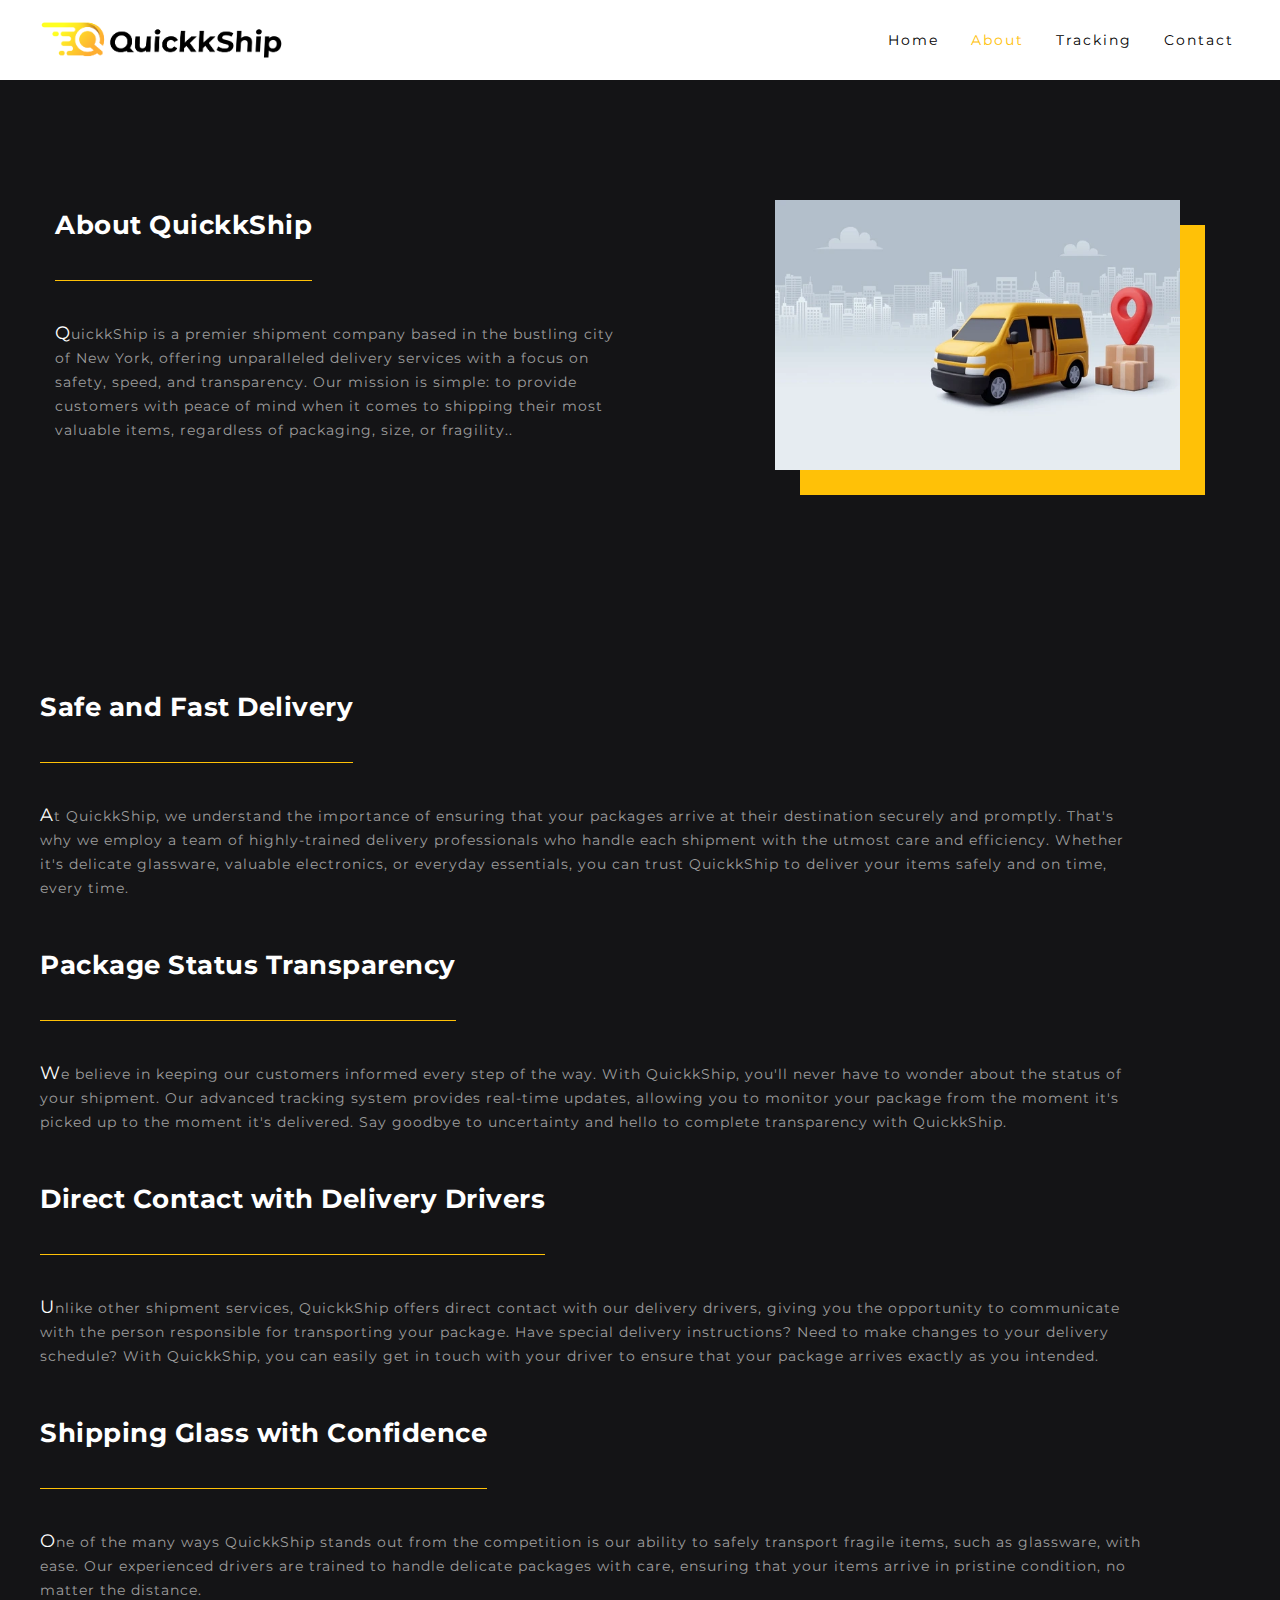
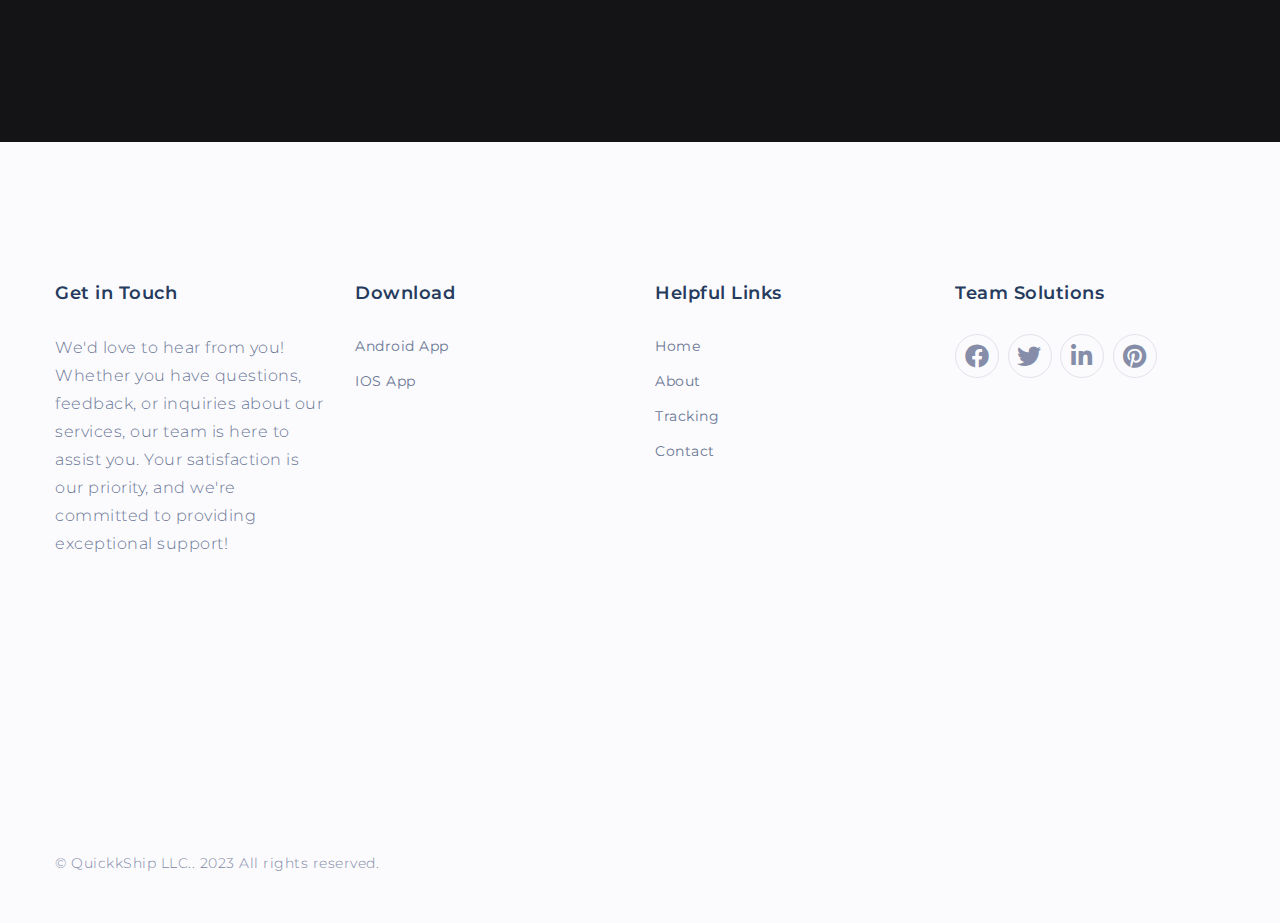
==== commit 7fa6f7e3: "Update about.html" ====
--- a/about.html
+++ b/about.html
@@ -5,7 +5,7 @@
 <head>
 	<meta http-equiv="Content-Type" content="text/html; charset=UTF-8"/>
   <!-- =====  BASIC PAGE NEEDS  ===== -->
-  <title>Huzaifa Shakeel</title>
+  <title>QuickkShip</title>
 	<link rel="canonical" href="https://html.lionode.com" />
   <!-- =====  SEO MATE  ===== -->
   <meta http-equiv="X-UA-Compatible" content="IE=edge" />
@@ -45,7 +45,7 @@
       <div class="header navbar">
         <div class="container-fluid">
           <!-- Brand and toggle get grouped for better mobile display -->
-          <div class="navbar-header pull-left"> <a class="navbar-brand" href="jobado/layout/index.html">  <img src="jobado/layout/images/png-03.png" alt="QuickkShip Logo" style="height: 60px"></a> </div>
+          <div class="navbar-header pull-left"> <a class="navbar-brand" href="index.html">  <img src="jobado/layout/images/png-03.png" alt="QuickkShip Logo" style="height: 60px"></a> </div>
           <!-- Collection of nav links, forms, and other content for toggling -->
           <div id="navbarCollapse" class="navbar-collapse navbar-right">
             <nav id="menu" class="collapse">
@@ -76,16 +76,6 @@
                     <h2 class="about-heading mb_40 wow fadeInUp" data-wow-delay="0.2s">About QuickkShip</h2>
                   </div>
                   <p class="wow fadeInUp" data-wow-delay="0.3s">QuickkShip is a premier shipment company based in the bustling city of New York, offering unparalleled delivery services with a focus on safety, speed, and transparency. Our mission is simple: to provide customers with peace of mind when it comes to shipping their most valuable items, regardless of packaging, size, or fragility..</p>
-                  <a class="custom-btn custom-btns light mtb_30 wow fadeInUp" data-wow-delay="0.4s" type="button"  href="#portfolio" id="scrollToPortfolio"><span>View Portfolio</span></a>
-                  <script>
-                    document.getElementById("scrollToPortfolio").addEventListener("click", function (event) {
-                        event.preventDefault(); // Prevent the default behavior of jumping to the section
-                        const target = document.querySelector("#portfolio");
-                        if (target) {
-                            target.scrollIntoView({ behavior: "smooth" }); // Use smooth scroll behavior
-                        }
-                    });
-                </script>
                 </div>
               </div>
               <div class="col-md-5 wow fadeInUp" data-wow-delay="0.2s">
@@ -143,67 +133,67 @@
     </section>
    
    
-<footer class="new_footer_area bg_color">
-  <div class="new_footer_top">
-      <div class="container">
-          <div class="row">
-              <div class="col-lg-3 col-md-6">
-                  <div class="f_widget company_widget wow fadeInLeft" data-wow-delay="0.2s" style="visibility: visible; animation-delay: 0.2s; animation-name: fadeInLeft;">
-                      <h3 class="f-title f_600 t_color f_size_18" style="padding-top: 20px;">Get in Touch</h3>
-                      <p>Lorem ipsum dolor sit amet, consectetur adipiscing elit, sed do eiusmod tempor incididunt ut labore et dolore magna aliqua.!</p>
-                     
-                  </div>
-              </div>
-              <div class="col-lg-3 col-md-6">
-                  <div class="f_widget about-widget pl_70 wow fadeInLeft" data-wow-delay="0.4s" style="visibility: visible; animation-delay: 0.4s; animation-name: fadeInLeft;">
-                      <h3 class="f-title f_600 t_color f_size_18" style="padding-top: 20px;">Download</h3>
-                      <ul class="list-unstyled f_list">
-                          <li><a href="#">Android App</a></li>
-                          <li><a href="#">ios App</a></li>
-                      </ul>
-                  </div>
-              </div>
-              <div class="col-lg-3 col-md-6">
-                  <div class="f_widget about-widget pl_70 wow fadeInLeft" data-wow-delay="0.6s" style="visibility: visible; animation-delay: 0.6s; animation-name: fadeInLeft;">
-                      <h3 class="f-title f_600 t_color f_size_18" style="padding-top: 20px;">Helpful Links</h3>
-                      <ul class="list-unstyled f_list">
-                          <li><a href="#">Home</a></li>
-                          <li><a href="#">About</a></li>
-                          <li><a href="#">Tracking</a></li>
-                          <li><a href="#">Contact</a></li>
-                          <li><a href="#">Support Policy</a></li>
-                          <li><a href="#">Privacy</a></li>
-                      </ul>
-                  </div>
-              </div>
-              <div class="col-lg-3 col-md-6" >
-                  <div class="f_widget social-widget pl_70 wow fadeInLeft" data-wow-delay="0.8s" style="visibility: visible; animation-delay: 0.8s; animation-name: fadeInLeft;">
-                      <h3 class="f-title f_600 t_color f_size_18" style="padding-top: 20px;">Team Solutions</h3>
-                      <div class="f_social_icon">
-                          <a href="#" class="fab fa-facebook"></a>
-                          <a href="#" class="fab fa-twitter"></a>
-                          <a href="#" class="fab fa-linkedin"></a>
-                          <a href="#" class="fab fa-pinterest"></a>
-                      </div>
-                  </div>
-              </div>
-          </div>
-      </div>
-      <div class="footer_bg">
-          <div class="footer_bg_one"></div>
-          <div class="footer_bg_two"></div>
-      </div>
-  </div>
-  <div class="footer_bottom">
-      <div class="container">
-          <div class="row align-items-center">
-              <div class="col-lg-6 col-sm-7">
-                  <p class="mb-0 f_400">© Gold Remodels Inc.. 2019 All rights reserved.</p>
-              </div>
-          </div>
-      </div>
-  </div>
-</footer>
+
+    <footer class="new_footer_area bg_color">
+      <div class="new_footer_top">
+          <div class="container">
+              <div class="row">
+                  <div class="col-lg-3 col-md-6">
+                      <div class="f_widget company_widget wow fadeInLeft" data-wow-delay="0.2s" style="visibility: visible; animation-delay: 0.2s; animation-name: fadeInLeft;">
+                          <h3 class="f-title f_600 t_color f_size_18" style="padding-top: 20px;">Get in Touch</h3>
+                          <p>We'd love to hear from you! Whether you have questions, feedback, or inquiries about our services, our team is here to assist you. Your satisfaction is our priority, and we're committed to providing exceptional support!</p>
+                         
+                      </div>
+                  </div>
+                  <div class="col-lg-3 col-md-6">
+                      <div class="f_widget about-widget pl_70 wow fadeInLeft" data-wow-delay="0.4s" style="visibility: visible; animation-delay: 0.4s; animation-name: fadeInLeft;">
+                          <h3 class="f-title f_600 t_color f_size_18" style="padding-top: 20px;">Download</h3>
+                          <ul class="list-unstyled f_list">
+                              <li><a href="#">Android App</a></li>
+                              <li><a href="https://apps.apple.com/us/app/quickkship-admin/id6475731450">IOS App</a></li>
+                          </ul>
+                      </div>
+                  </div>
+                  <div class="col-lg-3 col-md-6">
+                      <div class="f_widget about-widget pl_70 wow fadeInLeft" data-wow-delay="0.6s" style="visibility: visible; animation-delay: 0.6s; animation-name: fadeInLeft;">
+                          <h3 class="f-title f_600 t_color f_size_18" style="padding-top: 20px;">Helpful Links</h3>
+                          <ul class="list-unstyled f_list">
+                              <li><a href="index.html">Home</a></li>
+                              <li><a href="about.html">About</a></li>
+                              <li><a href="tracking.html">Tracking</a></li>
+                              <li><a href="contact.html">Contact</a></li>
+                          </ul>
+                      </div>
+                  </div>
+                  <div class="col-lg-3 col-md-6" >
+                      <div class="f_widget social-widget pl_70 wow fadeInLeft" data-wow-delay="0.8s" style="visibility: visible; animation-delay: 0.8s; animation-name: fadeInLeft;">
+                          <h3 class="f-title f_600 t_color f_size_18" style="padding-top: 20px;">Team Solutions</h3>
+                          <div class="f_social_icon">
+                              <a href="#" class="fab fa-facebook"></a>
+                              <a href="#" class="fab fa-twitter"></a>
+                              <a href="#" class="fab fa-linkedin"></a>
+                              <a href="#" class="fab fa-pinterest"></a>
+                          </div>
+                      </div>
+                  </div>
+              </div>
+          </div>
+          <div class="footer_bg">
+              <div class="footer_bg_one"></div>
+              <div class="footer_bg_two"></div>
+          </div>
+      </div>
+      <div class="footer_bottom">
+          <div class="container">
+              <div class="row align-items-center">
+                  <div class="col-lg-6 col-sm-7">
+                      <p class="mb-0 f_400">© QuickkShip LLC.. 2023 All rights reserved.</p>
+                  </div>
+              </div>
+          </div>
+      </div>
+    </footer>
+       
 
     
     <!-- =====  ADD END  ===== -->
@@ -255,9 +245,8 @@
   <script src="jobado/layout/js/mouse_position.js"></script>
   <script src="assets/vendor/aos/aos.js"></script>
   <script src="assets/vendor/bootstrap/js/bootstrap.bundle.min.js"></script>
-  <script src="assets/vendor/glightbox/js/glightbox.min.js"></script>
   <script src="assets/vendor/isotope-layout/isotope.pkgd.min.js"></script>
   <script src="assets/vendor/swiper/swiper-bundle.min.js"></script>
   <!-- =====  SCRIPT END  ===== -->
   <script src="assets/js/main.js"></script>
-</html>+</html>
